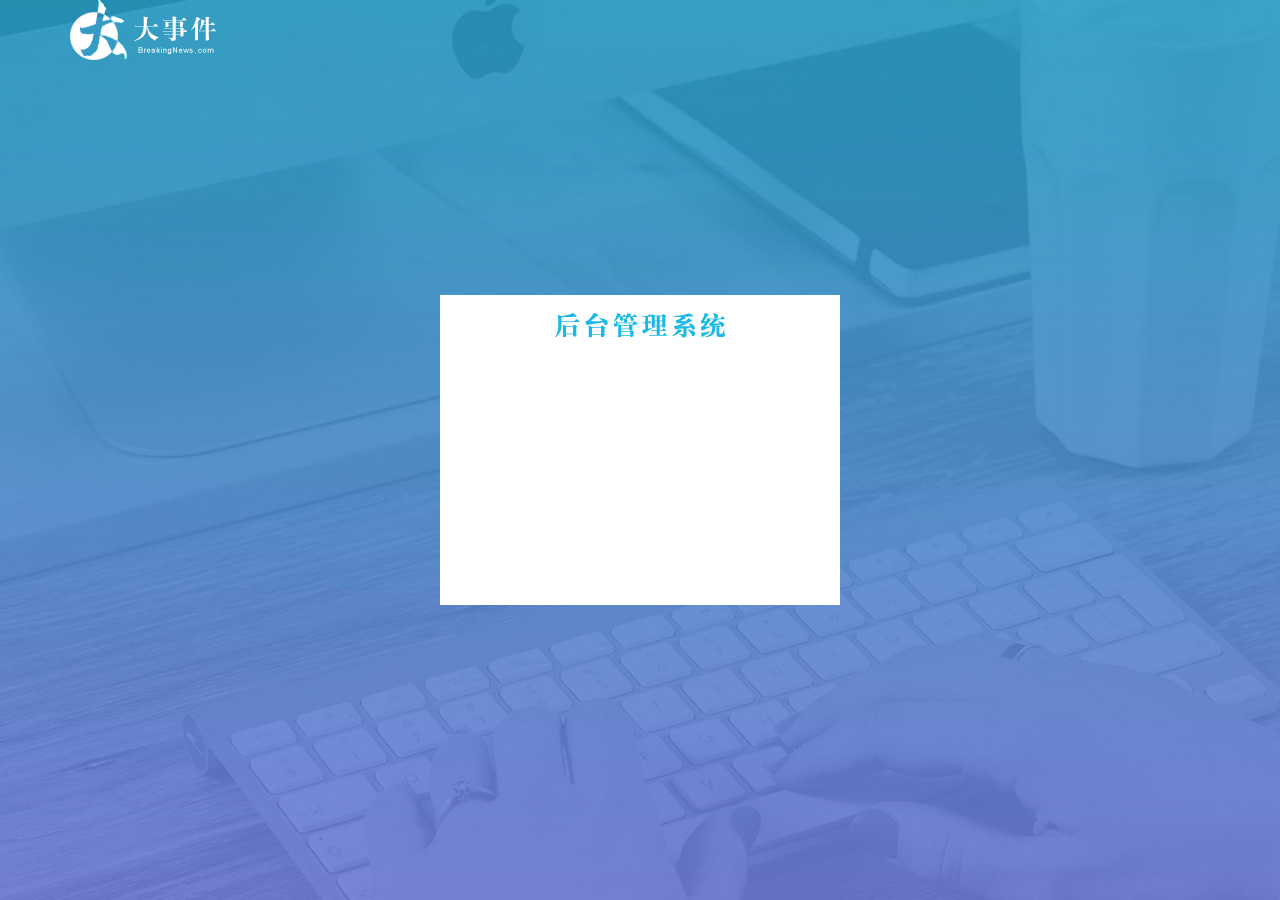
==== login.html @ 637ce3b7 "1" ====
<!DOCTYPE html>
<html lang="en">
<head>
    <meta charset="UTF-8">
    <meta http-equiv="X-UA-Compatible" content="IE=edge">
    <meta name="viewport" content="width=device-width, initial-scale=1.0">
    <title>Document</title>
    <link rel="stylesheet" href="/assets/lib/layui/css/layui.css">
    <link rel="stylesheet" href="/assets/css/login.css">
</head>
<body>
    <script src="/assets/lib/layui/layui.all.js"></script>
    <script src="./assets/lib/jquery.js"></script>
    <script src="./assets/js/login.js"></script>
    <!DOCTYPE html>
<html lang="en">
  <head>
    <meta charset="UTF-8" />
    <meta http-equiv="X-UA-Compatible" content="IE=edge" />
    <meta name="viewport" content="width=device-width, initial-scale=1.0" />
    <title>大事件-登录</title>
    <!-- 导入 LayUI 样式 -->
    <link rel="stylesheet" href="./assets/lib/layui/css/layui.css" />
    <!-- 导入自定义样式 -->
    <link rel="stylesheet" href="./assets/css/login.css" />
  </head>
  <body>
    <!-- 头部 logo 区域 -->
    <div class="layui-main">
      <img src="/assets/images/logo.png" alt="" />
    </div>

    <!-- 登录注册区域 -->
    <div class="loginAndRegBox">
      <div class="title-box"></div>
    </div>
  </body>
</html>
</body>
</html>
---- assets/lib/layui/css/layui.css ----
/** layui-v2.5.5 MIT License By https://www.layui.com */
 .layui-inline,img{display:inline-block;vertical-align:middle}h1,h2,h3,h4,h5,h6{font-weight:400}.layui-edge,.layui-header,.layui-inline,.layui-main{position:relative}.layui-body,.layui-edge,.layui-elip{overflow:hidden}.layui-btn,.layui-edge,.layui-inline,img{vertical-align:middle}.layui-btn,.layui-disabled,.layui-icon,.layui-unselect{-moz-user-select:none;-webkit-user-select:none;-ms-user-select:none}.layui-elip,.layui-form-checkbox span,.layui-form-pane .layui-form-label{text-overflow:ellipsis;white-space:nowrap}.layui-breadcrumb,.layui-tree-btnGroup{visibility:hidden}blockquote,body,button,dd,div,dl,dt,form,h1,h2,h3,h4,h5,h6,input,li,ol,p,pre,td,textarea,th,ul{margin:0;padding:0;-webkit-tap-highlight-color:rgba(0,0,0,0)}a:active,a:hover{outline:0}img{border:none}li{list-style:none}table{border-collapse:collapse;border-spacing:0}h4,h5,h6{font-size:100%}button,input,optgroup,option,select,textarea{font-family:inherit;font-size:inherit;font-style:inherit;font-weight:inherit;outline:0}pre{white-space:pre-wrap;white-space:-moz-pre-wrap;white-space:-pre-wrap;white-space:-o-pre-wrap;word-wrap:break-word}body{line-height:24px;font:14px Helvetica Neue,Helvetica,PingFang SC,Tahoma,Arial,sans-serif}hr{height:1px;margin:10px 0;border:0;clear:both}a{color:#333;text-decoration:none}a:hover{color:#777}a cite{font-style:normal;*cursor:pointer}.layui-border-box,.layui-border-box *{box-sizing:border-box}.layui-box,.layui-box *{box-sizing:content-box}.layui-clear{clear:both;*zoom:1}.layui-clear:after{content:'\20';clear:both;*zoom:1;display:block;height:0}.layui-inline{*display:inline;*zoom:1}.layui-edge{display:inline-block;width:0;height:0;border-width:6px;border-style:dashed;border-color:transparent}.layui-edge-top{top:-4px;border-bottom-color:#999;border-bottom-style:solid}.layui-edge-right{border-left-color:#999;border-left-style:solid}.layui-edge-bottom{top:2px;border-top-color:#999;border-top-style:solid}.layui-edge-left{border-right-color:#999;border-right-style:solid}.layui-disabled,.layui-disabled:hover{color:#d2d2d2!important;cursor:not-allowed!important}.layui-circle{border-radius:100%}.layui-show{display:block!important}.layui-hide{display:none!important}@font-face{font-family:layui-icon;src:url(../font/iconfont.eot?v=250);src:url(../font/iconfont.eot?v=250#iefix) format('embedded-opentype'),url(../font/iconfont.woff2?v=250) format('woff2'),url(../font/iconfont.woff?v=250) format('woff'),url(../font/iconfont.ttf?v=250) format('truetype'),url(../font/iconfont.svg?v=250#layui-icon) format('svg')}.layui-icon{font-family:layui-icon!important;font-size:16px;font-style:normal;-webkit-font-smoothing:antialiased;-moz-osx-font-smoothing:grayscale}.layui-icon-reply-fill:before{content:"\e611"}.layui-icon-set-fill:before{content:"\e614"}.layui-icon-menu-fill:before{content:"\e60f"}.layui-icon-search:before{content:"\e615"}.layui-icon-share:before{content:"\e641"}.layui-icon-set-sm:before{content:"\e620"}.layui-icon-engine:before{content:"\e628"}.layui-icon-close:before{content:"\1006"}.layui-icon-close-fill:before{content:"\1007"}.layui-icon-chart-screen:before{content:"\e629"}.layui-icon-star:before{content:"\e600"}.layui-icon-circle-dot:before{content:"\e617"}.layui-icon-chat:before{content:"\e606"}.layui-icon-release:before{content:"\e609"}.layui-icon-list:before{content:"\e60a"}.layui-icon-chart:before{content:"\e62c"}.layui-icon-ok-circle:before{content:"\1005"}.layui-icon-layim-theme:before{content:"\e61b"}.layui-icon-table:before{content:"\e62d"}.layui-icon-right:before{content:"\e602"}.layui-icon-left:before{content:"\e603"}.layui-icon-cart-simple:before{content:"\e698"}.layui-icon-face-cry:before{content:"\e69c"}.layui-icon-face-smile:before{content:"\e6af"}.layui-icon-survey:before{content:"\e6b2"}.layui-icon-tree:before{content:"\e62e"}.layui-icon-upload-circle:before{content:"\e62f"}.layui-icon-add-circle:before{content:"\e61f"}.layui-icon-download-circle:before{content:"\e601"}.layui-icon-templeate-1:before{content:"\e630"}.layui-icon-util:before{content:"\e631"}.layui-icon-face-surprised:before{content:"\e664"}.layui-icon-edit:before{content:"\e642"}.layui-icon-speaker:before{content:"\e645"}.layui-icon-down:before{content:"\e61a"}.layui-icon-file:before{content:"\e621"}.layui-icon-layouts:before{content:"\e632"}.layui-icon-rate-half:before{content:"\e6c9"}.layui-icon-add-circle-fine:before{content:"\e608"}.layui-icon-prev-circle:before{content:"\e633"}.layui-icon-read:before{content:"\e705"}.layui-icon-404:before{content:"\e61c"}.layui-icon-carousel:before{content:"\e634"}.layui-icon-help:before{content:"\e607"}.layui-icon-code-circle:before{content:"\e635"}.layui-icon-water:before{content:"\e636"}.layui-icon-username:before{content:"\e66f"}.layui-icon-find-fill:before{content:"\e670"}.layui-icon-about:before{content:"\e60b"}.layui-icon-location:before{content:"\e715"}.layui-icon-up:before{content:"\e619"}.layui-icon-pause:before{content:"\e651"}.layui-icon-date:before{content:"\e637"}.layui-icon-layim-uploadfile:before{content:"\e61d"}.layui-icon-delete:before{content:"\e640"}.layui-icon-play:before{content:"\e652"}.layui-icon-top:before{content:"\e604"}.layui-icon-friends:before{content:"\e612"}.layui-icon-refresh-3:before{content:"\e9aa"}.layui-icon-ok:before{content:"\e605"}.layui-icon-layer:before{content:"\e638"}.layui-icon-face-smile-fine:before{content:"\e60c"}.layui-icon-dollar:before{content:"\e659"}.layui-icon-group:before{content:"\e613"}.layui-icon-layim-download:before{content:"\e61e"}.layui-icon-picture-fine:before{content:"\e60d"}.layui-icon-link:before{content:"\e64c"}.layui-icon-diamond:before{content:"\e735"}.layui-icon-log:before{content:"\e60e"}.layui-icon-rate-solid:before{content:"\e67a"}.layui-icon-fonts-del:before{content:"\e64f"}.layui-icon-unlink:before{content:"\e64d"}.layui-icon-fonts-clear:before{content:"\e639"}.layui-icon-triangle-r:before{content:"\e623"}.layui-icon-circle:before{content:"\e63f"}.layui-icon-radio:before{content:"\e643"}.layui-icon-align-center:before{content:"\e647"}.layui-icon-align-right:before{content:"\e648"}.layui-icon-align-left:before{content:"\e649"}.layui-icon-loading-1:before{content:"\e63e"}.layui-icon-return:before{content:"\e65c"}.layui-icon-fonts-strong:before{content:"\e62b"}.layui-icon-upload:before{content:"\e67c"}.layui-icon-dialogue:before{content:"\e63a"}.layui-icon-video:before{content:"\e6ed"}.layui-icon-headset:before{content:"\e6fc"}.layui-icon-cellphone-fine:before{content:"\e63b"}.layui-icon-add-1:before{content:"\e654"}.layui-icon-face-smile-b:before{content:"\e650"}.layui-icon-fonts-html:before{content:"\e64b"}.layui-icon-form:before{content:"\e63c"}.layui-icon-cart:before{content:"\e657"}.layui-icon-camera-fill:before{content:"\e65d"}.layui-icon-tabs:before{content:"\e62a"}.layui-icon-fonts-code:before{content:"\e64e"}.layui-icon-fire:before{content:"\e756"}.layui-icon-set:before{content:"\e716"}.layui-icon-fonts-u:before{content:"\e646"}.layui-icon-triangle-d:before{content:"\e625"}.layui-icon-tips:before{content:"\e702"}.layui-icon-picture:before{content:"\e64a"}.layui-icon-more-vertical:before{content:"\e671"}.layui-icon-flag:before{content:"\e66c"}.layui-icon-loading:before{content:"\e63d"}.layui-icon-fonts-i:before{content:"\e644"}.layui-icon-refresh-1:before{content:"\e666"}.layui-icon-rmb:before{content:"\e65e"}.layui-icon-home:before{content:"\e68e"}.layui-icon-user:before{content:"\e770"}.layui-icon-notice:before{content:"\e667"}.layui-icon-login-weibo:before{content:"\e675"}.layui-icon-voice:before{content:"\e688"}.layui-icon-upload-drag:before{content:"\e681"}.layui-icon-login-qq:before{content:"\e676"}.layui-icon-snowflake:before{content:"\e6b1"}.layui-icon-file-b:before{content:"\e655"}.layui-icon-template:before{content:"\e663"}.layui-icon-auz:before{content:"\e672"}.layui-icon-console:before{content:"\e665"}.layui-icon-app:before{content:"\e653"}.layui-icon-prev:before{content:"\e65a"}.layui-icon-website:before{content:"\e7ae"}.layui-icon-next:before{content:"\e65b"}.layui-icon-component:before{content:"\e857"}.layui-icon-more:before{content:"\e65f"}.layui-icon-login-wechat:before{content:"\e677"}.layui-icon-shrink-right:before{content:"\e668"}.layui-icon-spread-left:before{content:"\e66b"}.layui-icon-camera:before{content:"\e660"}.layui-icon-note:before{content:"\e66e"}.layui-icon-refresh:before{content:"\e669"}.layui-icon-female:before{content:"\e661"}.layui-icon-male:before{content:"\e662"}.layui-icon-password:before{content:"\e673"}.layui-icon-senior:before{content:"\e674"}.layui-icon-theme:before{content:"\e66a"}.layui-icon-tread:before{content:"\e6c5"}.layui-icon-praise:before{content:"\e6c6"}.layui-icon-star-fill:before{content:"\e658"}.layui-icon-rate:before{content:"\e67b"}.layui-icon-template-1:before{content:"\e656"}.layui-icon-vercode:before{content:"\e679"}.layui-icon-cellphone:before{content:"\e678"}.layui-icon-screen-full:before{content:"\e622"}.layui-icon-screen-restore:before{content:"\e758"}.layui-icon-cols:before{content:"\e610"}.layui-icon-export:before{content:"\e67d"}.layui-icon-print:before{content:"\e66d"}.layui-icon-slider:before{content:"\e714"}.layui-icon-addition:before{content:"\e624"}.layui-icon-subtraction:before{content:"\e67e"}.layui-icon-service:before{content:"\e626"}.layui-icon-transfer:before{content:"\e691"}.layui-main{width:1140px;margin:0 auto}.layui-header{z-index:1000;height:60px}.layui-header a:hover{transition:all .5s;-webkit-transition:all .5s}.layui-side{position:fixed;left:0;top:0;bottom:0;z-index:999;width:200px;overflow-x:hidden}.layui-side-scroll{position:relative;width:220px;height:100%;overflow-x:hidden}.layui-body{position:absolute;left:200px;right:0;top:0;bottom:0;z-index:998;width:auto;overflow-y:auto;box-sizing:border-box}.layui-layout-body{overflow:hidden}.layui-layout-admin .layui-header{background-color:#23262E}.layui-layout-admin .layui-side{top:60px;width:200px;overflow-x:hidden}.layui-layout-admin .layui-body{position:fixed;top:60px;bottom:44px}.layui-layout-admin .layui-main{width:auto;margin:0 15px}.layui-layout-admin .layui-footer{position:fixed;left:200px;right:0;bottom:0;height:44px;line-height:44px;padding:0 15px;background-color:#eee}.layui-layout-admin .layui-logo{position:absolute;left:0;top:0;width:200px;height:100%;line-height:60px;text-align:center;color:#009688;font-size:16px}.layui-layout-admin .layui-header .layui-nav{background:0 0}.layui-layout-left{position:absolute!important;left:200px;top:0}.layui-layout-right{position:absolute!important;right:0;top:0}.layui-container{position:relative;margin:0 auto;padding:0 15px;box-sizing:border-box}.layui-fluid{position:relative;margin:0 auto;padding:0 15px}.layui-row:after,.layui-row:before{content:'';display:block;clear:both}.layui-col-lg1,.layui-col-lg10,.layui-col-lg11,.layui-col-lg12,.layui-col-lg2,.layui-col-lg3,.layui-col-lg4,.layui-col-lg5,.layui-col-lg6,.layui-col-lg7,.layui-col-lg8,.layui-col-lg9,.layui-col-md1,.layui-col-md10,.layui-col-md11,.layui-col-md12,.layui-col-md2,.layui-col-md3,.layui-col-md4,.layui-col-md5,.layui-col-md6,.layui-col-md7,.layui-col-md8,.layui-col-md9,.layui-col-sm1,.layui-col-sm10,.layui-col-sm11,.layui-col-sm12,.layui-col-sm2,.layui-col-sm3,.layui-col-sm4,.layui-col-sm5,.layui-col-sm6,.layui-col-sm7,.layui-col-sm8,.layui-col-sm9,.layui-col-xs1,.layui-col-xs10,.layui-col-xs11,.layui-col-xs12,.layui-col-xs2,.layui-col-xs3,.layui-col-xs4,.layui-col-xs5,.layui-col-xs6,.layui-col-xs7,.layui-col-xs8,.layui-col-xs9{position:relative;display:block;box-sizing:border-box}.layui-col-xs1,.layui-col-xs10,.layui-col-xs11,.layui-col-xs12,.layui-col-xs2,.layui-col-xs3,.layui-col-xs4,.layui-col-xs5,.layui-col-xs6,.layui-col-xs7,.layui-col-xs8,.layui-col-xs9{float:left}.layui-col-xs1{width:8.33333333%}.layui-col-xs2{width:16.66666667%}.layui-col-xs3{width:25%}.layui-col-xs4{width:33.33333333%}.layui-col-xs5{width:41.66666667%}.layui-col-xs6{width:50%}.layui-col-xs7{width:58.33333333%}.layui-col-xs8{width:66.66666667%}.layui-col-xs9{width:75%}.layui-col-xs10{width:83.33333333%}.layui-col-xs11{width:91.66666667%}.layui-col-xs12{width:100%}.layui-col-xs-offset1{margin-left:8.33333333%}.layui-col-xs-offset2{margin-left:16.66666667%}.layui-col-xs-offset3{margin-left:25%}.layui-col-xs-offset4{margin-left:33.33333333%}.layui-col-xs-offset5{margin-left:41.66666667%}.layui-col-xs-offset6{margin-left:50%}.layui-col-xs-offset7{margin-left:58.33333333%}.layui-col-xs-offset8{margin-left:66.66666667%}.layui-col-xs-offset9{margin-left:75%}.layui-col-xs-offset10{margin-left:83.33333333%}.layui-col-xs-offset11{margin-left:91.66666667%}.layui-col-xs-offset12{margin-left:100%}@media screen and (max-width:768px){.layui-hide-xs{display:none!important}.layui-show-xs-block{display:block!important}.layui-show-xs-inline{display:inline!important}.layui-show-xs-inline-block{display:inline-block!important}}@media screen and (min-width:768px){.layui-container{width:750px}.layui-hide-sm{display:none!important}.layui-show-sm-block{display:block!important}.layui-show-sm-inline{display:inline!important}.layui-show-sm-inline-block{display:inline-block!important}.layui-col-sm1,.layui-col-sm10,.layui-col-sm11,.layui-col-sm12,.layui-col-sm2,.layui-col-sm3,.layui-col-sm4,.layui-col-sm5,.layui-col-sm6,.layui-col-sm7,.layui-col-sm8,.layui-col-sm9{float:left}.layui-col-sm1{width:8.33333333%}.layui-col-sm2{width:16.66666667%}.layui-col-sm3{width:25%}.layui-col-sm4{width:33.33333333%}.layui-col-sm5{width:41.66666667%}.layui-col-sm6{width:50%}.layui-col-sm7{width:58.33333333%}.layui-col-sm8{width:66.66666667%}.layui-col-sm9{width:75%}.layui-col-sm10{width:83.33333333%}.layui-col-sm11{width:91.66666667%}.layui-col-sm12{width:100%}.layui-col-sm-offset1{margin-left:8.33333333%}.layui-col-sm-offset2{margin-left:16.66666667%}.layui-col-sm-offset3{margin-left:25%}.layui-col-sm-offset4{margin-left:33.33333333%}.layui-col-sm-offset5{margin-left:41.66666667%}.layui-col-sm-offset6{margin-left:50%}.layui-col-sm-offset7{margin-left:58.33333333%}.layui-col-sm-offset8{margin-left:66.66666667%}.layui-col-sm-offset9{margin-left:75%}.layui-col-sm-offset10{margin-left:83.33333333%}.layui-col-sm-offset11{margin-left:91.66666667%}.layui-col-sm-offset12{margin-left:100%}}@media screen and (min-width:992px){.layui-container{width:970px}.layui-hide-md{display:none!important}.layui-show-md-block{display:block!important}.layui-show-md-inline{display:inline!important}.layui-show-md-inline-block{display:inline-block!important}.layui-col-md1,.layui-col-md10,.layui-col-md11,.layui-col-md12,.layui-col-md2,.layui-col-md3,.layui-col-md4,.layui-col-md5,.layui-col-md6,.layui-col-md7,.layui-col-md8,.layui-col-md9{float:left}.layui-col-md1{width:8.33333333%}.layui-col-md2{width:16.66666667%}.layui-col-md3{width:25%}.layui-col-md4{width:33.33333333%}.layui-col-md5{width:41.66666667%}.layui-col-md6{width:50%}.layui-col-md7{width:58.33333333%}.layui-col-md8{width:66.66666667%}.layui-col-md9{width:75%}.layui-col-md10{width:83.33333333%}.layui-col-md11{width:91.66666667%}.layui-col-md12{width:100%}.layui-col-md-offset1{margin-left:8.33333333%}.layui-col-md-offset2{margin-left:16.66666667%}.layui-col-md-offset3{margin-left:25%}.layui-col-md-offset4{margin-left:33.33333333%}.layui-col-md-offset5{margin-left:41.66666667%}.layui-col-md-offset6{margin-left:50%}.layui-col-md-offset7{margin-left:58.33333333%}.layui-col-md-offset8{margin-left:66.66666667%}.layui-col-md-offset9{margin-left:75%}.layui-col-md-offset10{margin-left:83.33333333%}.layui-col-md-offset11{margin-left:91.66666667%}.layui-col-md-offset12{margin-left:100%}}@media screen and (min-width:1200px){.layui-container{width:1170px}.layui-hide-lg{display:none!important}.layui-show-lg-block{display:block!important}.layui-show-lg-inline{display:inline!important}.layui-show-lg-inline-block{display:inline-block!important}.layui-col-lg1,.layui-col-lg10,.layui-col-lg11,.layui-col-lg12,.layui-col-lg2,.layui-col-lg3,.layui-col-lg4,.layui-col-lg5,.layui-col-lg6,.layui-col-lg7,.layui-col-lg8,.layui-col-lg9{float:left}.layui-col-lg1{width:8.33333333%}.layui-col-lg2{width:16.66666667%}.layui-col-lg3{width:25%}.layui-col-lg4{width:33.33333333%}.layui-col-lg5{width:41.66666667%}.layui-col-lg6{width:50%}.layui-col-lg7{width:58.33333333%}.layui-col-lg8{width:66.66666667%}.layui-col-lg9{width:75%}.layui-col-lg10{width:83.33333333%}.layui-col-lg11{width:91.66666667%}.layui-col-lg12{width:100%}.layui-col-lg-offset1{margin-left:8.33333333%}.layui-col-lg-offset2{margin-left:16.66666667%}.layui-col-lg-offset3{margin-left:25%}.layui-col-lg-offset4{margin-left:33.33333333%}.layui-col-lg-offset5{margin-left:41.66666667%}.layui-col-lg-offset6{margin-left:50%}.layui-col-lg-offset7{margin-left:58.33333333%}.layui-col-lg-offset8{margin-left:66.66666667%}.layui-col-lg-offset9{margin-left:75%}.layui-col-lg-offset10{margin-left:83.33333333%}.layui-col-lg-offset11{margin-left:91.66666667%}.layui-col-lg-offset12{margin-left:100%}}.layui-col-space1{margin:-.5px}.layui-col-space1>*{padding:.5px}.layui-col-space3{margin:-1.5px}.layui-col-space3>*{padding:1.5px}.layui-col-space5{margin:-2.5px}.layui-col-space5>*{padding:2.5px}.layui-col-space8{margin:-3.5px}.layui-col-space8>*{padding:3.5px}.layui-col-space10{margin:-5px}.layui-col-space10>*{padding:5px}.layui-col-space12{margin:-6px}.layui-col-space12>*{padding:6px}.layui-col-space15{margin:-7.5px}.layui-col-space15>*{padding:7.5px}.layui-col-space18{margin:-9px}.layui-col-space18>*{padding:9px}.layui-col-space20{margin:-10px}.layui-col-space20>*{padding:10px}.layui-col-space22{margin:-11px}.layui-col-space22>*{padding:11px}.layui-col-space25{margin:-12.5px}.layui-col-space25>*{padding:12.5px}.layui-col-space30{margin:-15px}.layui-col-space30>*{padding:15px}.layui-btn,.layui-input,.layui-select,.layui-textarea,.layui-upload-button{outline:0;-webkit-appearance:none;transition:all .3s;-webkit-transition:all .3s;box-sizing:border-box}.layui-elem-quote{margin-bottom:10px;padding:15px;line-height:22px;border-left:5px solid #009688;border-radius:0 2px 2px 0;background-color:#f2f2f2}.layui-quote-nm{border-style:solid;border-width:1px 1px 1px 5px;background:0 0}.layui-elem-field{margin-bottom:10px;padding:0;border-width:1px;border-style:solid}.layui-elem-field legend{margin-left:20px;padding:0 10px;font-size:20px;font-weight:300}.layui-field-title{margin:10px 0 20px;border-width:1px 0 0}.layui-field-box{padding:10px 15px}.layui-field-title .layui-field-box{padding:10px 0}.layui-progress{position:relative;height:6px;border-radius:20px;background-color:#e2e2e2}.layui-progress-bar{position:absolute;left:0;top:0;width:0;max-width:100%;height:6px;border-radius:20px;text-align:right;background-color:#5FB878;transition:all .3s;-webkit-transition:all .3s}.layui-progress-big,.layui-progress-big .layui-progress-bar{height:18px;line-height:18px}.layui-progress-text{position:relative;top:-20px;line-height:18px;font-size:12px;color:#666}.layui-progress-big .layui-progress-text{position:static;padding:0 10px;color:#fff}.layui-collapse{border-width:1px;border-style:solid;border-radius:2px}.layui-colla-content,.layui-colla-item{border-top-width:1px;border-top-style:solid}.layui-colla-item:first-child{border-top:none}.layui-colla-title{position:relative;height:42px;line-height:42px;padding:0 15px 0 35px;color:#333;background-color:#f2f2f2;cursor:pointer;font-size:14px;overflow:hidden}.layui-colla-content{display:none;padding:10px 15px;line-height:22px;color:#666}.layui-colla-icon{position:absolute;left:15px;top:0;font-size:14px}.layui-card{margin-bottom:15px;border-radius:2px;background-color:#fff;box-shadow:0 1px 2px 0 rgba(0,0,0,.05)}.layui-card:last-child{margin-bottom:0}.layui-card-header{position:relative;height:42px;line-height:42px;padding:0 15px;border-bottom:1px solid #f6f6f6;color:#333;border-radius:2px 2px 0 0;font-size:14px}.layui-bg-black,.layui-bg-blue,.layui-bg-cyan,.layui-bg-green,.layui-bg-orange,.layui-bg-red{color:#fff!important}.layui-card-body{position:relative;padding:10px 15px;line-height:24px}.layui-card-body[pad15]{padding:15px}.layui-card-body[pad20]{padding:20px}.layui-card-body .layui-table{margin:5px 0}.layui-card .layui-tab{margin:0}.layui-panel-window{position:relative;padding:15px;border-radius:0;border-top:5px solid #E6E6E6;background-color:#fff}.layui-auxiliar-moving{position:fixed;left:0;right:0;top:0;bottom:0;width:100%;height:100%;background:0 0;z-index:9999999999}.layui-form-label,.layui-form-mid,.layui-form-select,.layui-input-block,.layui-input-inline,.layui-textarea{position:relative}.layui-bg-red{background-color:#FF5722!important}.layui-bg-orange{background-color:#FFB800!important}.layui-bg-green{background-color:#009688!important}.layui-bg-cyan{background-color:#2F4056!important}.layui-bg-blue{background-color:#1E9FFF!important}.layui-bg-black{background-color:#393D49!important}.layui-bg-gray{background-color:#eee!important;color:#666!important}.layui-badge-rim,.layui-colla-content,.layui-colla-item,.layui-collapse,.layui-elem-field,.layui-form-pane .layui-form-item[pane],.layui-form-pane .layui-form-label,.layui-input,.layui-layedit,.layui-layedit-tool,.layui-quote-nm,.layui-select,.layui-tab-bar,.layui-tab-card,.layui-tab-title,.layui-tab-title .layui-this:after,.layui-textarea{border-color:#e6e6e6}.layui-timeline-item:before,hr{background-color:#e6e6e6}.layui-text{line-height:22px;font-size:14px;color:#666}.layui-text h1,.layui-text h2,.layui-text h3{font-weight:500;color:#333}.layui-text h1{font-size:30px}.layui-text h2{font-size:24px}.layui-text h3{font-size:18px}.layui-text a:not(.layui-btn){color:#01AAED}.layui-text a:not(.layui-btn):hover{text-decoration:underline}.layui-text ul{padding:5px 0 5px 15px}.layui-text ul li{margin-top:5px;list-style-type:disc}.layui-text em,.layui-word-aux{color:#999!important;padding:0 5px!important}.layui-btn{display:inline-block;height:38px;line-height:38px;padding:0 18px;background-color:#009688;color:#fff;white-space:nowrap;text-align:center;font-size:14px;border:none;border-radius:2px;cursor:pointer}.layui-btn:hover{opacity:.8;filter:alpha(opacity=80);color:#fff}.layui-btn:active{opacity:1;filter:alpha(opacity=100)}.layui-btn+.layui-btn{margin-left:10px}.layui-btn-container{font-size:0}.layui-btn-container .layui-btn{margin-right:10px;margin-bottom:10px}.layui-btn-container .layui-btn+.layui-btn{margin-left:0}.layui-table .layui-btn-container .layui-btn{margin-bottom:9px}.layui-btn-radius{border-radius:100px}.layui-btn .layui-icon{margin-right:3px;font-size:18px;vertical-align:bottom;vertical-align:middle\9}.layui-btn-primary{border:1px solid #C9C9C9;background-color:#fff;color:#555}.layui-btn-primary:hover{border-color:#009688;color:#333}.layui-btn-normal{background-color:#1E9FFF}.layui-btn-warm{background-color:#FFB800}.layui-btn-danger{background-color:#FF5722}.layui-btn-checked{background-color:#5FB878}.layui-btn-disabled,.layui-btn-disabled:active,.layui-btn-disabled:hover{border:1px solid #e6e6e6;background-color:#FBFBFB;color:#C9C9C9;cursor:not-allowed;opacity:1}.layui-btn-lg{height:44px;line-height:44px;padding:0 25px;font-size:16px}.layui-btn-sm{height:30px;line-height:30px;padding:0 10px;font-size:12px}.layui-btn-sm i{font-size:16px!important}.layui-btn-xs{height:22px;line-height:22px;padding:0 5px;font-size:12px}.layui-btn-xs i{font-size:14px!important}.layui-btn-group{display:inline-block;vertical-align:middle;font-size:0}.layui-btn-group .layui-btn{margin-left:0!important;margin-right:0!important;border-left:1px solid rgba(255,255,255,.5);border-radius:0}.layui-btn-group .layui-btn-primary{border-left:none}.layui-btn-group .layui-btn-primary:hover{border-color:#C9C9C9;color:#009688}.layui-btn-group .layui-btn:first-child{border-left:none;border-radius:2px 0 0 2px}.layui-btn-group .layui-btn-primary:first-child{border-left:1px solid #c9c9c9}.layui-btn-group .layui-btn:last-child{border-radius:0 2px 2px 0}.layui-btn-group .layui-btn+.layui-btn{margin-left:0}.layui-btn-group+.layui-btn-group{margin-left:10px}.layui-btn-fluid{width:100%}.layui-input,.layui-select,.layui-textarea{height:38px;line-height:1.3;line-height:38px\9;border-width:1px;border-style:solid;background-color:#fff;border-radius:2px}.layui-input::-webkit-input-placeholder,.layui-select::-webkit-input-placeholder,.layui-textarea::-webkit-input-placeholder{line-height:1.3}.layui-input,.layui-textarea{display:block;width:100%;padding-left:10px}.layui-input:hover,.layui-textarea:hover{border-color:#D2D2D2!important}.layui-input:focus,.layui-textarea:focus{border-color:#C9C9C9!important}.layui-textarea{min-height:100px;height:auto;line-height:20px;padding:6px 10px;resize:vertical}.layui-select{padding:0 10px}.layui-form input[type=checkbox],.layui-form input[type=radio],.layui-form select{display:none}.layui-form [lay-ignore]{display:initial}.layui-form-item{margin-bottom:15px;clear:both;*zoom:1}.layui-form-item:after{content:'\20';clear:both;*zoom:1;display:block;height:0}.layui-form-label{float:left;display:block;padding:9px 15px;width:80px;font-weight:400;line-height:20px;text-align:right}.layui-form-label-col{display:block;float:none;padding:9px 0;line-height:20px;text-align:left}.layui-form-item .layui-inline{margin-bottom:5px;margin-right:10px}.layui-input-block{margin-left:110px;min-height:36px}.layui-input-inline{display:inline-block;vertical-align:middle}.layui-form-item .layui-input-inline{float:left;width:190px;margin-right:10px}.layui-form-text .layui-input-inline{width:auto}.layui-form-mid{float:left;display:block;padding:9px 0!important;line-height:20px;margin-right:10px}.layui-form-danger+.layui-form-select .layui-input,.layui-form-danger:focus{border-color:#FF5722!important}.layui-form-select .layui-input{padding-right:30px;cursor:pointer}.layui-form-select .layui-edge{position:absolute;right:10px;top:50%;margin-top:-3px;cursor:pointer;border-width:6px;border-top-color:#c2c2c2;border-top-style:solid;transition:all .3s;-webkit-transition:all .3s}.layui-form-select dl{display:none;position:absolute;left:0;top:42px;padding:5px 0;z-index:899;min-width:100%;border:1px solid #d2d2d2;max-height:300px;overflow-y:auto;background-color:#fff;border-radius:2px;box-shadow:0 2px 4px rgba(0,0,0,.12);box-sizing:border-box}.layui-form-select dl dd,.layui-form-select dl dt{padding:0 10px;line-height:36px;white-space:nowrap;overflow:hidden;text-overflow:ellipsis}.layui-form-select dl dt{font-size:12px;color:#999}.layui-form-select dl dd{cursor:pointer}.layui-form-select dl dd:hover{background-color:#f2f2f2;-webkit-transition:.5s all;transition:.5s all}.layui-form-select .layui-select-group dd{padding-left:20px}.layui-form-select dl dd.layui-select-tips{padding-left:10px!important;color:#999}.layui-form-select dl dd.layui-this{background-color:#5FB878;color:#fff}.layui-form-checkbox,.layui-form-select dl dd.layui-disabled{background-color:#fff}.layui-form-selected dl{display:block}.layui-form-checkbox,.layui-form-checkbox *,.layui-form-switch{display:inline-block;vertical-align:middle}.layui-form-selected .layui-edge{margin-top:-9px;-webkit-transform:rotate(180deg);transform:rotate(180deg);margin-top:-3px\9}:root .layui-form-selected .layui-edge{margin-top:-9px\0/IE9}.layui-form-selectup dl{top:auto;bottom:42px}.layui-select-none{margin:5px 0;text-align:center;color:#999}.layui-select-disabled .layui-disabled{border-color:#eee!important}.layui-select-disabled .layui-edge{border-top-color:#d2d2d2}.layui-form-checkbox{position:relative;height:30px;line-height:30px;margin-right:10px;padding-right:30px;cursor:pointer;font-size:0;-webkit-transition:.1s linear;transition:.1s linear;box-sizing:border-box}.layui-form-checkbox span{padding:0 10px;height:100%;font-size:14px;border-radius:2px 0 0 2px;background-color:#d2d2d2;color:#fff;overflow:hidden}.layui-form-checkbox:hover span{background-color:#c2c2c2}.layui-form-checkbox i{position:absolute;right:0;top:0;width:30px;height:28px;border:1px solid #d2d2d2;border-left:none;border-radius:0 2px 2px 0;color:#fff;font-size:20px;text-align:center}.layui-form-checkbox:hover i{border-color:#c2c2c2;color:#c2c2c2}.layui-form-checked,.layui-form-checked:hover{border-color:#5FB878}.layui-form-checked span,.layui-form-checked:hover span{background-color:#5FB878}.layui-form-checked i,.layui-form-checked:hover i{color:#5FB878}.layui-form-item .layui-form-checkbox{margin-top:4px}.layui-form-checkbox[lay-skin=primary]{height:auto!important;line-height:normal!important;min-width:18px;min-height:18px;border:none!important;margin-right:0;padding-left:28px;padding-right:0;background:0 0}.layui-form-checkbox[lay-skin=primary] span{padding-left:0;padding-right:15px;line-height:18px;background:0 0;color:#666}.layui-form-checkbox[lay-skin=primary] i{right:auto;left:0;width:16px;height:16px;line-height:16px;border:1px solid #d2d2d2;font-size:12px;border-radius:2px;background-color:#fff;-webkit-transition:.1s linear;transition:.1s linear}.layui-form-checkbox[lay-skin=primary]:hover i{border-color:#5FB878;color:#fff}.layui-form-checked[lay-skin=primary] i{border-color:#5FB878!important;background-color:#5FB878;color:#fff}.layui-checkbox-disbaled[lay-skin=primary] span{background:0 0!important;color:#c2c2c2}.layui-checkbox-disbaled[lay-skin=primary]:hover i{border-color:#d2d2d2}.layui-form-item .layui-form-checkbox[lay-skin=primary]{margin-top:10px}.layui-form-switch{position:relative;height:22px;line-height:22px;min-width:35px;padding:0 5px;margin-top:8px;border:1px solid #d2d2d2;border-radius:20px;cursor:pointer;background-color:#fff;-webkit-transition:.1s linear;transition:.1s linear}.layui-form-switch i{position:absolute;left:5px;top:3px;width:16px;height:16px;border-radius:20px;background-color:#d2d2d2;-webkit-transition:.1s linear;transition:.1s linear}.layui-form-switch em{position:relative;top:0;width:25px;margin-left:21px;padding:0!important;text-align:center!important;color:#999!important;font-style:normal!important;font-size:12px}.layui-form-onswitch{border-color:#5FB878;background-color:#5FB878}.layui-checkbox-disbaled,.layui-checkbox-disbaled i{border-color:#e2e2e2!important}.layui-form-onswitch i{left:100%;margin-left:-21px;background-color:#fff}.layui-form-onswitch em{margin-left:5px;margin-right:21px;color:#fff!important}.layui-checkbox-disbaled span{background-color:#e2e2e2!important}.layui-checkbox-disbaled:hover i{color:#fff!important}[lay-radio]{display:none}.layui-form-radio,.layui-form-radio *{display:inline-block;vertical-align:middle}.layui-form-radio{line-height:28px;margin:6px 10px 0 0;padding-right:10px;cursor:pointer;font-size:0}.layui-form-radio *{font-size:14px}.layui-form-radio>i{margin-right:8px;font-size:22px;color:#c2c2c2}.layui-form-radio>i:hover,.layui-form-radioed>i{color:#5FB878}.layui-radio-disbaled>i{color:#e2e2e2!important}.layui-form-pane .layui-form-label{width:110px;padding:8px 15px;height:38px;line-height:20px;border-width:1px;border-style:solid;border-radius:2px 0 0 2px;text-align:center;background-color:#FBFBFB;overflow:hidden;box-sizing:border-box}.layui-form-pane .layui-input-inline{margin-left:-1px}.layui-form-pane .layui-input-block{margin-left:110px;left:-1px}.layui-form-pane .layui-input{border-radius:0 2px 2px 0}.layui-form-pane .layui-form-text .layui-form-label{float:none;width:100%;border-radius:2px;box-sizing:border-box;text-align:left}.layui-form-pane .layui-form-text .layui-input-inline{display:block;margin:0;top:-1px;clear:both}.layui-form-pane .layui-form-text .layui-input-block{margin:0;left:0;top:-1px}.layui-form-pane .layui-form-text .layui-textarea{min-height:100px;border-radius:0 0 2px 2px}.layui-form-pane .layui-form-checkbox{margin:4px 0 4px 10px}.layui-form-pane .layui-form-radio,.layui-form-pane .layui-form-switch{margin-top:6px;margin-left:10px}.layui-form-pane .layui-form-item[pane]{position:relative;border-width:1px;border-style:solid}.layui-form-pane .layui-form-item[pane] .layui-form-label{position:absolute;left:0;top:0;height:100%;border-width:0 1px 0 0}.layui-form-pane .layui-form-item[pane] .layui-input-inline{margin-left:110px}@media screen and (max-width:450px){.layui-form-item .layui-form-label{text-overflow:ellipsis;overflow:hidden;white-space:nowrap}.layui-form-item .layui-inline{display:block;margin-right:0;margin-bottom:20px;clear:both}.layui-form-item .layui-inline:after{content:'\20';clear:both;display:block;height:0}.layui-form-item .layui-input-inline{display:block;float:none;left:-3px;width:auto;margin:0 0 10px 112px}.layui-form-item .layui-input-inline+.layui-form-mid{margin-left:110px;top:-5px;padding:0}.layui-form-item .layui-form-checkbox{margin-right:5px;margin-bottom:5px}}.layui-layedit{border-width:1px;border-style:solid;border-radius:2px}.layui-layedit-tool{padding:3px 5px;border-bottom-width:1px;border-bottom-style:solid;font-size:0}.layedit-tool-fixed{position:fixed;top:0;border-top:1px solid #e2e2e2}.layui-layedit-tool .layedit-tool-mid,.layui-layedit-tool .layui-icon{display:inline-block;vertical-align:middle;text-align:center;font-size:14px}.layui-layedit-tool .layui-icon{position:relative;width:32px;height:30px;line-height:30px;margin:3px 5px;color:#777;cursor:pointer;border-radius:2px}.layui-layedit-tool .layui-icon:hover{color:#393D49}.layui-layedit-tool .layui-icon:active{color:#000}.layui-layedit-tool .layedit-tool-active{background-color:#e2e2e2;color:#000}.layui-layedit-tool .layui-disabled,.layui-layedit-tool .layui-disabled:hover{color:#d2d2d2;cursor:not-allowed}.layui-layedit-tool .layedit-tool-mid{width:1px;height:18px;margin:0 10px;background-color:#d2d2d2}.layedit-tool-html{width:50px!important;font-size:30px!important}.layedit-tool-b,.layedit-tool-code,.layedit-tool-help{font-size:16px!important}.layedit-tool-d,.layedit-tool-face,.layedit-tool-image,.layedit-tool-unlink{font-size:18px!important}.layedit-tool-image input{position:absolute;font-size:0;left:0;top:0;width:100%;height:100%;opacity:.01;filter:Alpha(opacity=1);cursor:pointer}.layui-layedit-iframe iframe{display:block;width:100%}#LAY_layedit_code{overflow:hidden}.layui-laypage{display:inline-block;*display:inline;*zoom:1;vertical-align:middle;margin:10px 0;font-size:0}.layui-laypage>a:first-child,.layui-laypage>a:first-child em{border-radius:2px 0 0 2px}.layui-laypage>a:last-child,.layui-laypage>a:last-child em{border-radius:0 2px 2px 0}.layui-laypage>:first-child{margin-left:0!important}.layui-laypage>:last-child{margin-right:0!important}.layui-laypage a,.layui-laypage button,.layui-laypage input,.layui-laypage select,.layui-laypage span{border:1px solid #e2e2e2}.layui-laypage a,.layui-laypage span{display:inline-block;*display:inline;*zoom:1;vertical-align:middle;padding:0 15px;height:28px;line-height:28px;margin:0 -1px 5px 0;background-color:#fff;color:#333;font-size:12px}.layui-flow-more a *,.layui-laypage input,.layui-table-view select[lay-ignore]{display:inline-block}.layui-laypage a:hover{color:#009688}.layui-laypage em{font-style:normal}.layui-laypage .layui-laypage-spr{color:#999;font-weight:700}.layui-laypage a{text-decoration:none}.layui-laypage .layui-laypage-curr{position:relative}.layui-laypage .layui-laypage-curr em{position:relative;color:#fff}.layui-laypage .layui-laypage-curr .layui-laypage-em{position:absolute;left:-1px;top:-1px;padding:1px;width:100%;height:100%;background-color:#009688}.layui-laypage-em{border-radius:2px}.layui-laypage-next em,.layui-laypage-prev em{font-family:Sim sun;font-size:16px}.layui-laypage .layui-laypage-count,.layui-laypage .layui-laypage-limits,.layui-laypage .layui-laypage-refresh,.layui-laypage .layui-laypage-skip{margin-left:10px;margin-right:10px;padding:0;border:none}.layui-laypage .layui-laypage-limits,.layui-laypage .layui-laypage-refresh{vertical-align:top}.layui-laypage .layui-laypage-refresh i{font-size:18px;cursor:pointer}.layui-laypage select{height:22px;padding:3px;border-radius:2px;cursor:pointer}.layui-laypage .layui-laypage-skip{height:30px;line-height:30px;color:#999}.layui-laypage button,.layui-laypage input{height:30px;line-height:30px;border-radius:2px;vertical-align:top;background-color:#fff;box-sizing:border-box}.layui-laypage input{width:40px;margin:0 10px;padding:0 3px;text-align:center}.layui-laypage input:focus,.layui-laypage select:focus{border-color:#009688!important}.layui-laypage button{margin-left:10px;padding:0 10px;cursor:pointer}.layui-table,.layui-table-view{margin:10px 0}.layui-flow-more{margin:10px 0;text-align:center;color:#999;font-size:14px}.layui-flow-more a{height:32px;line-height:32px}.layui-flow-more a *{vertical-align:top}.layui-flow-more a cite{padding:0 20px;border-radius:3px;background-color:#eee;color:#333;font-style:normal}.layui-flow-more a cite:hover{opacity:.8}.layui-flow-more a i{font-size:30px;color:#737383}.layui-table{width:100%;background-color:#fff;color:#666}.layui-table tr{transition:all .3s;-webkit-transition:all .3s}.layui-table th{text-align:left;font-weight:400}.layui-table tbody tr:hover,.layui-table thead tr,.layui-table-click,.layui-table-header,.layui-table-hover,.layui-table-mend,.layui-table-patch,.layui-table-tool,.layui-table-total,.layui-table-total tr,.layui-table[lay-even] tr:nth-child(even){background-color:#f2f2f2}.layui-table td,.layui-table th,.layui-table-col-set,.layui-table-fixed-r,.layui-table-grid-down,.layui-table-header,.layui-table-page,.layui-table-tips-main,.layui-table-tool,.layui-table-total,.layui-table-view,.layui-table[lay-skin=line],.layui-table[lay-skin=row]{border-width:1px;border-style:solid;border-color:#e6e6e6}.layui-table td,.layui-table th{position:relative;padding:9px 15px;min-height:20px;line-height:20px;font-size:14px}.layui-table[lay-skin=line] td,.layui-table[lay-skin=line] th{border-width:0 0 1px}.layui-table[lay-skin=row] td,.layui-table[lay-skin=row] th{border-width:0 1px 0 0}.layui-table[lay-skin=nob] td,.layui-table[lay-skin=nob] th{border:none}.layui-table img{max-width:100px}.layui-table[lay-size=lg] td,.layui-table[lay-size=lg] th{padding:15px 30px}.layui-table-view .layui-table[lay-size=lg] .layui-table-cell{height:40px;line-height:40px}.layui-table[lay-size=sm] td,.layui-table[lay-size=sm] th{font-size:12px;padding:5px 10px}.layui-table-view .layui-table[lay-size=sm] .layui-table-cell{height:20px;line-height:20px}.layui-table[lay-data]{display:none}.layui-table-box{position:relative;overflow:hidden}.layui-table-view .layui-table{position:relative;width:auto;margin:0}.layui-table-view .layui-table[lay-skin=line]{border-width:0 1px 0 0}.layui-table-view .layui-table[lay-skin=row]{border-width:0 0 1px}.layui-table-view .layui-table td,.layui-table-view .layui-table th{padding:5px 0;border-top:none;border-left:none}.layui-table-view .layui-table th.layui-unselect .layui-table-cell span{cursor:pointer}.layui-table-view .layui-table td{cursor:default}.layui-table-view .layui-table td[data-edit=text]{cursor:text}.layui-table-view .layui-form-checkbox[lay-skin=primary] i{width:18px;height:18px}.layui-table-view .layui-form-radio{line-height:0;padding:0}.layui-table-view .layui-form-radio>i{margin:0;font-size:20px}.layui-table-init{position:absolute;left:0;top:0;width:100%;height:100%;text-align:center;z-index:110}.layui-table-init .layui-icon{position:absolute;left:50%;top:50%;margin:-15px 0 0 -15px;font-size:30px;color:#c2c2c2}.layui-table-header{border-width:0 0 1px;overflow:hidden}.layui-table-header .layui-table{margin-bottom:-1px}.layui-table-tool .layui-inline[lay-event]{position:relative;width:26px;height:26px;padding:5px;line-height:16px;margin-right:10px;text-align:center;color:#333;border:1px solid #ccc;cursor:pointer;-webkit-transition:.5s all;transition:.5s all}.layui-table-tool .layui-inline[lay-event]:hover{border:1px solid #999}.layui-table-tool-temp{padding-right:120px}.layui-table-tool-self{position:absolute;right:17px;top:10px}.layui-table-tool .layui-table-tool-self .layui-inline[lay-event]{margin:0 0 0 10px}.layui-table-tool-panel{position:absolute;top:29px;left:-1px;padding:5px 0;min-width:150px;min-height:40px;border:1px solid #d2d2d2;text-align:left;overflow-y:auto;background-color:#fff;box-shadow:0 2px 4px rgba(0,0,0,.12)}.layui-table-cell,.layui-table-tool-panel li{overflow:hidden;text-overflow:ellipsis;white-space:nowrap}.layui-table-tool-panel li{padding:0 10px;line-height:30px;-webkit-transition:.5s all;transition:.5s all}.layui-table-tool-panel li .layui-form-checkbox[lay-skin=primary]{width:100%;padding-left:28px}.layui-table-tool-panel li:hover{background-color:#f2f2f2}.layui-table-tool-panel li .layui-form-checkbox[lay-skin=primary] i{position:absolute;left:0;top:0}.layui-table-tool-panel li .layui-form-checkbox[lay-skin=primary] span{padding:0}.layui-table-tool .layui-table-tool-self .layui-table-tool-panel{left:auto;right:-1px}.layui-table-col-set{position:absolute;right:0;top:0;width:20px;height:100%;border-width:0 0 0 1px;background-color:#fff}.layui-table-sort{width:10px;height:20px;margin-left:5px;cursor:pointer!important}.layui-table-sort .layui-edge{position:absolute;left:5px;border-width:5px}.layui-table-sort .layui-table-sort-asc{top:3px;border-top:none;border-bottom-style:solid;border-bottom-color:#b2b2b2}.layui-table-sort .layui-table-sort-asc:hover{border-bottom-color:#666}.layui-table-sort .layui-table-sort-desc{bottom:5px;border-bottom:none;border-top-style:solid;border-top-color:#b2b2b2}.layui-table-sort .layui-table-sort-desc:hover{border-top-color:#666}.layui-table-sort[lay-sort=asc] .layui-table-sort-asc{border-bottom-color:#000}.layui-table-sort[lay-sort=desc] .layui-table-sort-desc{border-top-color:#000}.layui-table-cell{height:28px;line-height:28px;padding:0 15px;position:relative;box-sizing:border-box}.layui-table-cell .layui-form-checkbox[lay-skin=primary]{top:-1px;padding:0}.layui-table-cell .layui-table-link{color:#01AAED}.laytable-cell-checkbox,.laytable-cell-numbers,.laytable-cell-radio,.laytable-cell-space{padding:0;text-align:center}.layui-table-body{position:relative;overflow:auto;margin-right:-1px;margin-bottom:-1px}.layui-table-body .layui-none{line-height:26px;padding:15px;text-align:center;color:#999}.layui-table-fixed{position:absolute;left:0;top:0;z-index:101}.layui-table-fixed .layui-table-body{overflow:hidden}.layui-table-fixed-l{box-shadow:0 -1px 8px rgba(0,0,0,.08)}.layui-table-fixed-r{left:auto;right:-1px;border-width:0 0 0 1px;box-shadow:-1px 0 8px rgba(0,0,0,.08)}.layui-table-fixed-r .layui-table-header{position:relative;overflow:visible}.layui-table-mend{position:absolute;right:-49px;top:0;height:100%;width:50px}.layui-table-tool{position:relative;z-index:890;width:100%;min-height:50px;line-height:30px;padding:10px 15px;border-width:0 0 1px}.layui-table-tool .layui-btn-container{margin-bottom:-10px}.layui-table-page,.layui-table-total{border-width:1px 0 0;margin-bottom:-1px;overflow:hidden}.layui-table-page{position:relative;width:100%;padding:7px 7px 0;height:41px;font-size:12px;white-space:nowrap}.layui-table-page>div{height:26px}.layui-table-page .layui-laypage{margin:0}.layui-table-page .layui-laypage a,.layui-table-page .layui-laypage span{height:26px;line-height:26px;margin-bottom:10px;border:none;background:0 0}.layui-table-page .layui-laypage a,.layui-table-page .layui-laypage span.layui-laypage-curr{padding:0 12px}.layui-table-page .layui-laypage span{margin-left:0;padding:0}.layui-table-page .layui-laypage .layui-laypage-prev{margin-left:-7px!important}.layui-table-page .layui-laypage .layui-laypage-curr .layui-laypage-em{left:0;top:0;padding:0}.layui-table-page .layui-laypage button,.layui-table-page .layui-laypage input{height:26px;line-height:26px}.layui-table-page .layui-laypage input{width:40px}.layui-table-page .layui-laypage button{padding:0 10px}.layui-table-page select{height:18px}.layui-table-patch .layui-table-cell{padding:0;width:30px}.layui-table-edit{position:absolute;left:0;top:0;width:100%;height:100%;padding:0 14px 1px;border-radius:0;box-shadow:1px 1px 20px rgba(0,0,0,.15)}.layui-table-edit:focus{border-color:#5FB878!important}select.layui-table-edit{padding:0 0 0 10px;border-color:#C9C9C9}.layui-table-view .layui-form-checkbox,.layui-table-view .layui-form-radio,.layui-table-view .layui-form-switch{top:0;margin:0;box-sizing:content-box}.layui-table-view .layui-form-checkbox{top:-1px;height:26px;line-height:26px}.layui-table-view .layui-form-checkbox i{height:26px}.layui-table-grid .layui-table-cell{overflow:visible}.layui-table-grid-down{position:absolute;top:0;right:0;width:26px;height:100%;padding:5px 0;border-width:0 0 0 1px;text-align:center;background-color:#fff;color:#999;cursor:pointer}.layui-table-grid-down .layui-icon{position:absolute;top:50%;left:50%;margin:-8px 0 0 -8px}.layui-table-grid-down:hover{background-color:#fbfbfb}body .layui-table-tips .layui-layer-content{background:0 0;padding:0;box-shadow:0 1px 6px rgba(0,0,0,.12)}.layui-table-tips-main{margin:-44px 0 0 -1px;max-height:150px;padding:8px 15px;font-size:14px;overflow-y:scroll;background-color:#fff;color:#666}.layui-table-tips-c{position:absolute;right:-3px;top:-13px;width:20px;height:20px;padding:3px;cursor:pointer;background-color:#666;border-radius:50%;color:#fff}.layui-table-tips-c:hover{background-color:#777}.layui-table-tips-c:before{position:relative;right:-2px}.layui-upload-file{display:none!important;opacity:.01;filter:Alpha(opacity=1)}.layui-upload-drag,.layui-upload-form,.layui-upload-wrap{display:inline-block}.layui-upload-list{margin:10px 0}.layui-upload-choose{padding:0 10px;color:#999}.layui-upload-drag{position:relative;padding:30px;border:1px dashed #e2e2e2;background-color:#fff;text-align:center;cursor:pointer;color:#999}.layui-upload-drag .layui-icon{font-size:50px;color:#009688}.layui-upload-drag[lay-over]{border-color:#009688}.layui-upload-iframe{position:absolute;width:0;height:0;border:0;visibility:hidden}.layui-upload-wrap{position:relative;vertical-align:middle}.layui-upload-wrap .layui-upload-file{display:block!important;position:absolute;left:0;top:0;z-index:10;font-size:100px;width:100%;height:100%;opacity:.01;filter:Alpha(opacity=1);cursor:pointer}.layui-transfer-active,.layui-transfer-box{display:inline-block;vertical-align:middle}.layui-transfer-box,.layui-transfer-header,.layui-transfer-search{border-width:0;border-style:solid;border-color:#e6e6e6}.layui-transfer-box{position:relative;border-width:1px;width:200px;height:360px;border-radius:2px;background-color:#fff}.layui-transfer-box .layui-form-checkbox{width:100%;margin:0!important}.layui-transfer-header{height:38px;line-height:38px;padding:0 10px;border-bottom-width:1px}.layui-transfer-search{position:relative;padding:10px;border-bottom-width:1px}.layui-transfer-search .layui-input{height:32px;padding-left:30px;font-size:12px}.layui-transfer-search .layui-icon-search{position:absolute;left:20px;top:50%;margin-top:-8px;color:#666}.layui-transfer-active{margin:0 15px}.layui-transfer-active .layui-btn{display:block;margin:0;padding:0 15px;background-color:#5FB878;border-color:#5FB878;color:#fff}.layui-transfer-active .layui-btn-disabled{background-color:#FBFBFB;border-color:#e6e6e6;color:#C9C9C9}.layui-transfer-active .layui-btn:first-child{margin-bottom:15px}.layui-transfer-active .layui-btn .layui-icon{margin:0;font-size:14px!important}.layui-transfer-data{padding:5px 0;overflow:auto}.layui-transfer-data li{height:32px;line-height:32px;padding:0 10px}.layui-transfer-data li:hover{background-color:#f2f2f2;transition:.5s all}.layui-transfer-data .layui-none{padding:15px 10px;text-align:center;color:#999}.layui-nav{position:relative;padding:0 20px;background-color:#393D49;color:#fff;border-radius:2px;font-size:0;box-sizing:border-box}.layui-nav *{font-size:14px}.layui-nav .layui-nav-item{position:relative;display:inline-block;*display:inline;*zoom:1;vertical-align:middle;line-height:60px}.layui-nav .layui-nav-item a{display:block;padding:0 20px;color:#fff;color:rgba(255,255,255,.7);transition:all .3s;-webkit-transition:all .3s}.layui-nav .layui-this:after,.layui-nav-bar,.layui-nav-tree .layui-nav-itemed:after{position:absolute;left:0;top:0;width:0;height:5px;background-color:#5FB878;transition:all .2s;-webkit-transition:all .2s}.layui-nav-bar{z-index:1000}.layui-nav .layui-nav-item a:hover,.layui-nav .layui-this a{color:#fff}.layui-nav .layui-this:after{content:'';top:auto;bottom:0;width:100%}.layui-nav-img{width:30px;height:30px;margin-right:10px;border-radius:50%}.layui-nav .layui-nav-more{content:'';width:0;height:0;border-style:solid dashed dashed;border-color:#fff transparent transparent;overflow:hidden;cursor:pointer;transition:all .2s;-webkit-transition:all .2s;position:absolute;top:50%;right:3px;margin-top:-3px;border-width:6px;border-top-color:rgba(255,255,255,.7)}.layui-nav .layui-nav-mored,.layui-nav-itemed>a .layui-nav-more{margin-top:-9px;border-style:dashed dashed solid;border-color:transparent transparent #fff}.layui-nav-child{display:none;position:absolute;left:0;top:65px;min-width:100%;line-height:36px;padding:5px 0;box-shadow:0 2px 4px rgba(0,0,0,.12);border:1px solid #d2d2d2;background-color:#fff;z-index:100;border-radius:2px;white-space:nowrap}.layui-nav .layui-nav-child a{color:#333}.layui-nav .layui-nav-child a:hover{background-color:#f2f2f2;color:#000}.layui-nav-child dd{position:relative}.layui-nav .layui-nav-child dd.layui-this a,.layui-nav-child dd.layui-this{background-color:#5FB878;color:#fff}.layui-nav-child dd.layui-this:after{display:none}.layui-nav-tree{width:200px;padding:0}.layui-nav-tree .layui-nav-item{display:block;width:100%;line-height:45px}.layui-nav-tree .layui-nav-item a{position:relative;height:45px;line-height:45px;text-overflow:ellipsis;overflow:hidden;white-space:nowrap}.layui-nav-tree .layui-nav-item a:hover{background-color:#4E5465}.layui-nav-tree .layui-nav-bar{width:5px;height:0;background-color:#009688}.layui-nav-tree .layui-nav-child dd.layui-this,.layui-nav-tree .layui-nav-child dd.layui-this a,.layui-nav-tree .layui-this,.layui-nav-tree .layui-this>a,.layui-nav-tree .layui-this>a:hover{background-color:#009688;color:#fff}.layui-nav-tree .layui-this:after{display:none}.layui-nav-itemed>a,.layui-nav-tree .layui-nav-title a,.layui-nav-tree .layui-nav-title a:hover{color:#fff!important}.layui-nav-tree .layui-nav-child{position:relative;z-index:0;top:0;border:none;box-shadow:none}.layui-nav-tree .layui-nav-child a{height:40px;line-height:40px;color:#fff;color:rgba(255,255,255,.7)}.layui-nav-tree .layui-nav-child,.layui-nav-tree .layui-nav-child a:hover{background:0 0;color:#fff}.layui-nav-tree .layui-nav-more{right:10px}.layui-nav-itemed>.layui-nav-child{display:block;padding:0;background-color:rgba(0,0,0,.3)!important}.layui-nav-itemed>.layui-nav-child>.layui-this>.layui-nav-child{display:block}.layui-nav-side{position:fixed;top:0;bottom:0;left:0;overflow-x:hidden;z-index:999}.layui-bg-blue .layui-nav-bar,.layui-bg-blue .layui-nav-itemed:after,.layui-bg-blue .layui-this:after{background-color:#93D1FF}.layui-bg-blue .layui-nav-child dd.layui-this{background-color:#1E9FFF}.layui-bg-blue .layui-nav-itemed>a,.layui-nav-tree.layui-bg-blue .layui-nav-title a,.layui-nav-tree.layui-bg-blue .layui-nav-title a:hover{background-color:#007DDB!important}.layui-breadcrumb{font-size:0}.layui-breadcrumb>*{font-size:14px}.layui-breadcrumb a{color:#999!important}.layui-breadcrumb a:hover{color:#5FB878!important}.layui-breadcrumb a cite{color:#666;font-style:normal}.layui-breadcrumb span[lay-separator]{margin:0 10px;color:#999}.layui-tab{margin:10px 0;text-align:left!important}.layui-tab[overflow]>.layui-tab-title{overflow:hidden}.layui-tab-title{position:relative;left:0;height:40px;white-space:nowrap;font-size:0;border-bottom-width:1px;border-bottom-style:solid;transition:all .2s;-webkit-transition:all .2s}.layui-tab-title li{display:inline-block;*display:inline;*zoom:1;vertical-align:middle;font-size:14px;transition:all .2s;-webkit-transition:all .2s;position:relative;line-height:40px;min-width:65px;padding:0 15px;text-align:center;cursor:pointer}.layui-tab-title li a{display:block}.layui-tab-title .layui-this{color:#000}.layui-tab-title .layui-this:after{position:absolute;left:0;top:0;content:'';width:100%;height:41px;border-width:1px;border-style:solid;border-bottom-color:#fff;border-radius:2px 2px 0 0;box-sizing:border-box;pointer-events:none}.layui-tab-bar{position:absolute;right:0;top:0;z-index:10;width:30px;height:39px;line-height:39px;border-width:1px;border-style:solid;border-radius:2px;text-align:center;background-color:#fff;cursor:pointer}.layui-tab-bar .layui-icon{position:relative;display:inline-block;top:3px;transition:all .3s;-webkit-transition:all .3s}.layui-tab-item{display:none}.layui-tab-more{padding-right:30px;height:auto!important;white-space:normal!important}.layui-tab-more li.layui-this:after{border-bottom-color:#e2e2e2;border-radius:2px}.layui-tab-more .layui-tab-bar .layui-icon{top:-2px;top:3px\9;-webkit-transform:rotate(180deg);transform:rotate(180deg)}:root .layui-tab-more .layui-tab-bar .layui-icon{top:-2px\0/IE9}.layui-tab-content{padding:10px}.layui-tab-title li .layui-tab-close{position:relative;display:inline-block;width:18px;height:18px;line-height:20px;margin-left:8px;top:1px;text-align:center;font-size:14px;color:#c2c2c2;transition:all .2s;-webkit-transition:all .2s}.layui-tab-title li .layui-tab-close:hover{border-radius:2px;background-color:#FF5722;color:#fff}.layui-tab-brief>.layui-tab-title .layui-this{color:#009688}.layui-tab-brief>.layui-tab-more li.layui-this:after,.layui-tab-brief>.layui-tab-title .layui-this:after{border:none;border-radius:0;border-bottom:2px solid #5FB878}.layui-tab-brief[overflow]>.layui-tab-title .layui-this:after{top:-1px}.layui-tab-card{border-width:1px;border-style:solid;border-radius:2px;box-shadow:0 2px 5px 0 rgba(0,0,0,.1)}.layui-tab-card>.layui-tab-title{background-color:#f2f2f2}.layui-tab-card>.layui-tab-title li{margin-right:-1px;margin-left:-1px}.layui-tab-card>.layui-tab-title .layui-this{background-color:#fff}.layui-tab-card>.layui-tab-title .layui-this:after{border-top:none;border-width:1px;border-bottom-color:#fff}.layui-tab-card>.layui-tab-title .layui-tab-bar{height:40px;line-height:40px;border-radius:0;border-top:none;border-right:none}.layui-tab-card>.layui-tab-more .layui-this{background:0 0;color:#5FB878}.layui-tab-card>.layui-tab-more .layui-this:after{border:none}.layui-timeline{padding-left:5px}.layui-timeline-item{position:relative;padding-bottom:20px}.layui-timeline-axis{position:absolute;left:-5px;top:0;z-index:10;width:20px;height:20px;line-height:20px;background-color:#fff;color:#5FB878;border-radius:50%;text-align:center;cursor:pointer}.layui-timeline-axis:hover{color:#FF5722}.layui-timeline-item:before{content:'';position:absolute;left:5px;top:0;z-index:0;width:1px;height:100%}.layui-timeline-item:last-child:before{display:none}.layui-timeline-item:first-child:before{display:block}.layui-timeline-content{padding-left:25px}.layui-timeline-title{position:relative;margin-bottom:10px}.layui-badge,.layui-badge-dot,.layui-badge-rim{position:relative;display:inline-block;padding:0 6px;font-size:12px;text-align:center;background-color:#FF5722;color:#fff;border-radius:2px}.layui-badge{height:18px;line-height:18px}.layui-badge-dot{width:8px;height:8px;padding:0;border-radius:50%}.layui-badge-rim{height:18px;line-height:18px;border-width:1px;border-style:solid;background-color:#fff;color:#666}.layui-btn .layui-badge,.layui-btn .layui-badge-dot{margin-left:5px}.layui-nav .layui-badge,.layui-nav .layui-badge-dot{position:absolute;top:50%;margin:-8px 6px 0}.layui-tab-title .layui-badge,.layui-tab-title .layui-badge-dot{left:5px;top:-2px}.layui-carousel{position:relative;left:0;top:0;background-color:#f8f8f8}.layui-carousel>[carousel-item]{position:relative;width:100%;height:100%;overflow:hidden}.layui-carousel>[carousel-item]:before{position:absolute;content:'\e63d';left:50%;top:50%;width:100px;line-height:20px;margin:-10px 0 0 -50px;text-align:center;color:#c2c2c2;font-family:layui-icon!important;font-size:30px;font-style:normal;-webkit-font-smoothing:antialiased;-moz-osx-font-smoothing:grayscale}.layui-carousel>[carousel-item]>*{display:none;position:absolute;left:0;top:0;width:100%;height:100%;background-color:#f8f8f8;transition-duration:.3s;-webkit-transition-duration:.3s}.layui-carousel-updown>*{-webkit-transition:.3s ease-in-out up;transition:.3s ease-in-out up}.layui-carousel-arrow{display:none\9;opacity:0;position:absolute;left:10px;top:50%;margin-top:-18px;width:36px;height:36px;line-height:36px;text-align:center;font-size:20px;border:0;border-radius:50%;background-color:rgba(0,0,0,.2);color:#fff;-webkit-transition-duration:.3s;transition-duration:.3s;cursor:pointer}.layui-carousel-arrow[lay-type=add]{left:auto!important;right:10px}.layui-carousel:hover .layui-carousel-arrow[lay-type=add],.layui-carousel[lay-arrow=always] .layui-carousel-arrow[lay-type=add]{right:20px}.layui-carousel[lay-arrow=always] .layui-carousel-arrow{opacity:1;left:20px}.layui-carousel[lay-arrow=none] .layui-carousel-arrow{display:none}.layui-carousel-arrow:hover,.layui-carousel-ind ul:hover{background-color:rgba(0,0,0,.35)}.layui-carousel:hover .layui-carousel-arrow{display:block\9;opacity:1;left:20px}.layui-carousel-ind{position:relative;top:-35px;width:100%;line-height:0!important;text-align:center;font-size:0}.layui-carousel[lay-indicator=outside]{margin-bottom:30px}.layui-carousel[lay-indicator=outside] .layui-carousel-ind{top:10px}.layui-carousel[lay-indicator=outside] .layui-carousel-ind ul{background-color:rgba(0,0,0,.5)}.layui-carousel[lay-indicator=none] .layui-carousel-ind{display:none}.layui-carousel-ind ul{display:inline-block;padding:5px;background-color:rgba(0,0,0,.2);border-radius:10px;-webkit-transition-duration:.3s;transition-duration:.3s}.layui-carousel-ind li{display:inline-block;width:10px;height:10px;margin:0 3px;font-size:14px;background-color:#e2e2e2;background-color:rgba(255,255,255,.5);border-radius:50%;cursor:pointer;-webkit-transition-duration:.3s;transition-duration:.3s}.layui-carousel-ind li:hover{background-color:rgba(255,255,255,.7)}.layui-carousel-ind li.layui-this{background-color:#fff}.layui-carousel>[carousel-item]>.layui-carousel-next,.layui-carousel>[carousel-item]>.layui-carousel-prev,.layui-carousel>[carousel-item]>.layui-this{display:block}.layui-carousel>[carousel-item]>.layui-this{left:0}.layui-carousel>[carousel-item]>.layui-carousel-prev{left:-100%}.layui-carousel>[carousel-item]>.layui-carousel-next{left:100%}.layui-carousel>[carousel-item]>.layui-carousel-next.layui-carousel-left,.layui-carousel>[carousel-item]>.layui-carousel-prev.layui-carousel-right{left:0}.layui-carousel>[carousel-item]>.layui-this.layui-carousel-left{left:-100%}.layui-carousel>[carousel-item]>.layui-this.layui-carousel-right{left:100%}.layui-carousel[lay-anim=updown] .layui-carousel-arrow{left:50%!important;top:20px;margin:0 0 0 -18px}.layui-carousel[lay-anim=updown]>[carousel-item]>*,.layui-carousel[lay-anim=fade]>[carousel-item]>*{left:0!important}.layui-carousel[lay-anim=updown] .layui-carousel-arrow[lay-type=add]{top:auto!important;bottom:20px}.layui-carousel[lay-anim=updown] .layui-carousel-ind{position:absolute;top:50%;right:20px;width:auto;height:auto}.layui-carousel[lay-anim=updown] .layui-carousel-ind ul{padding:3px 5px}.layui-carousel[lay-anim=updown] .layui-carousel-ind li{display:block;margin:6px 0}.layui-carousel[lay-anim=updown]>[carousel-item]>.layui-this{top:0}.layui-carousel[lay-anim=updown]>[carousel-item]>.layui-carousel-prev{top:-100%}.layui-carousel[lay-anim=updown]>[carousel-item]>.layui-carousel-next{top:100%}.layui-carousel[lay-anim=updown]>[carousel-item]>.layui-carousel-next.layui-carousel-left,.layui-carousel[lay-anim=updown]>[carousel-item]>.layui-carousel-prev.layui-carousel-right{top:0}.layui-carousel[lay-anim=updown]>[carousel-item]>.layui-this.layui-carousel-left{top:-100%}.layui-carousel[lay-anim=updown]>[carousel-item]>.layui-this.layui-carousel-right{top:100%}.layui-carousel[lay-anim=fade]>[carousel-item]>.layui-carousel-next,.layui-carousel[lay-anim=fade]>[carousel-item]>.layui-carousel-prev{opacity:0}.layui-carousel[lay-anim=fade]>[carousel-item]>.layui-carousel-next.layui-carousel-left,.layui-carousel[lay-anim=fade]>[carousel-item]>.layui-carousel-prev.layui-carousel-right{opacity:1}.layui-carousel[lay-anim=fade]>[carousel-item]>.layui-this.layui-carousel-left,.layui-carousel[lay-anim=fade]>[carousel-item]>.layui-this.layui-carousel-right{opacity:0}.layui-fixbar{position:fixed;right:15px;bottom:15px;z-index:999999}.layui-fixbar li{width:50px;height:50px;line-height:50px;margin-bottom:1px;text-align:center;cursor:pointer;font-size:30px;background-color:#9F9F9F;color:#fff;border-radius:2px;opacity:.95}.layui-fixbar li:hover{opacity:.85}.layui-fixbar li:active{opacity:1}.layui-fixbar .layui-fixbar-top{display:none;font-size:40px}body .layui-util-face{border:none;background:0 0}body .layui-util-face .layui-layer-content{padding:0;background-color:#fff;color:#666;box-shadow:none}.layui-util-face .layui-layer-TipsG{display:none}.layui-util-face ul{position:relative;width:372px;padding:10px;border:1px solid #D9D9D9;background-color:#fff;box-shadow:0 0 20px rgba(0,0,0,.2)}.layui-util-face ul li{cursor:pointer;float:left;border:1px solid #e8e8e8;height:22px;width:26px;overflow:hidden;margin:-1px 0 0 -1px;padding:4px 2px;text-align:center}.layui-util-face ul li:hover{position:relative;z-index:2;border:1px solid #eb7350;background:#fff9ec}.layui-code{position:relative;margin:10px 0;padding:15px;line-height:20px;border:1px solid #ddd;border-left-width:6px;background-color:#F2F2F2;color:#333;font-family:Courier New;font-size:12px}.layui-rate,.layui-rate *{display:inline-block;vertical-align:middle}.layui-rate{padding:10px 5px 10px 0;font-size:0}.layui-rate li i.layui-icon{font-size:20px;color:#FFB800;margin-right:5px;transition:all .3s;-webkit-transition:all .3s}.layui-rate li i:hover{cursor:pointer;transform:scale(1.12);-webkit-transform:scale(1.12)}.layui-rate[readonly] li i:hover{cursor:default;transform:scale(1)}.layui-colorpicker{width:26px;height:26px;border:1px solid #e6e6e6;padding:5px;border-radius:2px;line-height:24px;display:inline-block;cursor:pointer;transition:all .3s;-webkit-transition:all .3s}.layui-colorpicker:hover{border-color:#d2d2d2}.layui-colorpicker.layui-colorpicker-lg{width:34px;height:34px;line-height:32px}.layui-colorpicker.layui-colorpicker-sm{width:24px;height:24px;line-height:22px}.layui-colorpicker.layui-colorpicker-xs{width:22px;height:22px;line-height:20px}.layui-colorpicker-trigger-bgcolor{display:block;background:url([data-uri]);border-radius:2px}.layui-colorpicker-trigger-span{display:block;height:100%;box-sizing:border-box;border:1px solid rgba(0,0,0,.15);border-radius:2px;text-align:center}.layui-colorpicker-trigger-i{display:inline-block;color:#FFF;font-size:12px}.layui-colorpicker-trigger-i.layui-icon-close{color:#999}.layui-colorpicker-main{position:absolute;z-index:66666666;width:280px;padding:7px;background:#FFF;border:1px solid #d2d2d2;border-radius:2px;box-shadow:0 2px 4px rgba(0,0,0,.12)}.layui-colorpicker-main-wrapper{height:180px;position:relative}.layui-colorpicker-basis{width:260px;height:100%;position:relative}.layui-colorpicker-basis-white{width:100%;height:100%;position:absolute;top:0;left:0;background:linear-gradient(90deg,#FFF,hsla(0,0%,100%,0))}.layui-colorpicker-basis-black{width:100%;height:100%;position:absolute;top:0;left:0;background:linear-gradient(0deg,#000,transparent)}.layui-colorpicker-basis-cursor{width:10px;height:10px;border:1px solid #FFF;border-radius:50%;position:absolute;top:-3px;right:-3px;cursor:pointer}.layui-colorpicker-side{position:absolute;top:0;right:0;width:12px;height:100%;background:linear-gradient(red,#FF0,#0F0,#0FF,#00F,#F0F,red)}.layui-colorpicker-side-slider{width:100%;height:5px;box-shadow:0 0 1px #888;box-sizing:border-box;background:#FFF;border-radius:1px;border:1px solid #f0f0f0;cursor:pointer;position:absolute;left:0}.layui-colorpicker-main-alpha{display:none;height:12px;margin-top:7px;background:url([data-uri])}.layui-colorpicker-alpha-bgcolor{height:100%;position:relative}.layui-colorpicker-alpha-slider{width:5px;height:100%;box-shadow:0 0 1px #888;box-sizing:border-box;background:#FFF;border-radius:1px;border:1px solid #f0f0f0;cursor:pointer;position:absolute;top:0}.layui-colorpicker-main-pre{padding-top:7px;font-size:0}.layui-colorpicker-pre{width:20px;height:20px;border-radius:2px;display:inline-block;margin-left:6px;margin-bottom:7px;cursor:pointer}.layui-colorpicker-pre:nth-child(11n+1){margin-left:0}.layui-colorpicker-pre-isalpha{background:url([data-uri])}.layui-colorpicker-pre.layui-this{box-shadow:0 0 3px 2px rgba(0,0,0,.15)}.layui-colorpicker-pre>div{height:100%;border-radius:2px}.layui-colorpicker-main-input{text-align:right;padding-top:7px}.layui-colorpicker-main-input .layui-btn-container .layui-btn{margin:0 0 0 10px}.layui-colorpicker-main-input div.layui-inline{float:left;margin-right:10px;font-size:14px}.layui-colorpicker-main-input input.layui-input{width:150px;height:30px;color:#666}.layui-slider{height:4px;background:#e2e2e2;border-radius:3px;position:relative;cursor:pointer}.layui-slider-bar{border-radius:3px;position:absolute;height:100%}.layui-slider-step{position:absolute;top:0;width:4px;height:4px;border-radius:50%;background:#FFF;-webkit-transform:translateX(-50%);transform:translateX(-50%)}.layui-slider-wrap{width:36px;height:36px;position:absolute;top:-16px;-webkit-transform:translateX(-50%);transform:translateX(-50%);z-index:10;text-align:center}.layui-slider-wrap-btn{width:12px;height:12px;border-radius:50%;background:#FFF;display:inline-block;vertical-align:middle;cursor:pointer;transition:.3s}.layui-slider-wrap:after{content:"";height:100%;display:inline-block;vertical-align:middle}.layui-slider-wrap-btn.layui-slider-hover,.layui-slider-wrap-btn:hover{transform:scale(1.2)}.layui-slider-wrap-btn.layui-disabled:hover{transform:scale(1)!important}.layui-slider-tips{position:absolute;top:-42px;z-index:66666666;white-space:nowrap;display:none;-webkit-transform:translateX(-50%);transform:translateX(-50%);color:#FFF;background:#000;border-radius:3px;height:25px;line-height:25px;padding:0 10px}.layui-slider-tips:after{content:'';position:absolute;bottom:-12px;left:50%;margin-left:-6px;width:0;height:0;border-width:6px;border-style:solid;border-color:#000 transparent transparent}.layui-slider-input{width:70px;height:32px;border:1px solid #e6e6e6;border-radius:3px;font-size:16px;line-height:32px;position:absolute;right:0;top:-15px}.layui-slider-input-btn{display:none;position:absolute;top:0;right:0;width:20px;height:100%;border-left:1px solid #d2d2d2}.layui-slider-input-btn i{cursor:pointer;position:absolute;right:0;bottom:0;width:20px;height:50%;font-size:12px;line-height:16px;text-align:center;color:#999}.layui-slider-input-btn i:first-child{top:0;border-bottom:1px solid #d2d2d2}.layui-slider-input-txt{height:100%;font-size:14px}.layui-slider-input-txt input{height:100%;border:none}.layui-slider-input-btn i:hover{color:#009688}.layui-slider-vertical{width:4px;margin-left:34px}.layui-slider-vertical .layui-slider-bar{width:4px}.layui-slider-vertical .layui-slider-step{top:auto;left:0;-webkit-transform:translateY(50%);transform:translateY(50%)}.layui-slider-vertical .layui-slider-wrap{top:auto;left:-16px;-webkit-transform:translateY(50%);transform:translateY(50%)}.layui-slider-vertical .layui-slider-tips{top:auto;left:2px}@media \0screen{.layui-slider-wrap-btn{margin-left:-20px}.layui-slider-vertical .layui-slider-wrap-btn{margin-left:0;margin-bottom:-20px}.layui-slider-vertical .layui-slider-tips{margin-left:-8px}.layui-slider>span{margin-left:8px}}.layui-tree{line-height:22px}.layui-tree .layui-form-checkbox{margin:0!important}.layui-tree-set{width:100%;position:relative}.layui-tree-pack{display:none;padding-left:20px;position:relative}.layui-tree-iconClick,.layui-tree-main{display:inline-block;vertical-align:middle}.layui-tree-line .layui-tree-pack{padding-left:27px}.layui-tree-line .layui-tree-set .layui-tree-set:after{content:'';position:absolute;top:14px;left:-9px;width:17px;height:0;border-top:1px dotted #c0c4cc}.layui-tree-entry{position:relative;padding:3px 0;height:20px;white-space:nowrap}.layui-tree-entry:hover{background-color:#eee}.layui-tree-line .layui-tree-entry:hover{background-color:rgba(0,0,0,0)}.layui-tree-line .layui-tree-entry:hover .layui-tree-txt{color:#999;text-decoration:underline;transition:.3s}.layui-tree-main{cursor:pointer;padding-right:10px}.layui-tree-line .layui-tree-set:before{content:'';position:absolute;top:0;left:-9px;width:0;height:100%;border-left:1px dotted #c0c4cc}.layui-tree-line .layui-tree-set.layui-tree-setLineShort:before{height:13px}.layui-tree-line .layui-tree-set.layui-tree-setHide:before{height:0}.layui-tree-iconClick{position:relative;height:20px;line-height:20px;margin:0 10px;color:#c0c4cc}.layui-tree-icon{height:12px;line-height:12px;width:12px;text-align:center;border:1px solid #c0c4cc}.layui-tree-iconClick .layui-icon{font-size:18px}.layui-tree-icon .layui-icon{font-size:12px;color:#666}.layui-tree-iconArrow{padding:0 5px}.layui-tree-iconArrow:after{content:'';position:absolute;left:4px;top:3px;z-index:100;width:0;height:0;border-width:5px;border-style:solid;border-color:transparent transparent transparent #c0c4cc;transition:.5s}.layui-tree-btnGroup,.layui-tree-editInput{position:relative;vertical-align:middle;display:inline-block}.layui-tree-spread>.layui-tree-entry>.layui-tree-iconClick>.layui-tree-iconArrow:after{transform:rotate(90deg) translate(3px,4px)}.layui-tree-txt{display:inline-block;vertical-align:middle;color:#555}.layui-tree-search{margin-bottom:15px;color:#666}.layui-tree-btnGroup .layui-icon{display:inline-block;vertical-align:middle;padding:0 2px;cursor:pointer}.layui-tree-btnGroup .layui-icon:hover{color:#999;transition:.3s}.layui-tree-entry:hover .layui-tree-btnGroup{visibility:visible}.layui-tree-editInput{height:20px;line-height:20px;padding:0 3px;border:none;background-color:rgba(0,0,0,.05)}.layui-tree-emptyText{text-align:center;color:#999}.layui-anim{-webkit-animation-duration:.3s;animation-duration:.3s;-webkit-animation-fill-mode:both;animation-fill-mode:both}.layui-anim.layui-icon{display:inline-block}.layui-anim-loop{-webkit-animation-iteration-count:infinite;animation-iteration-count:infinite}.layui-trans,.layui-trans a{transition:all .3s;-webkit-transition:all .3s}@-webkit-keyframes layui-rotate{from{-webkit-transform:rotate(0)}to{-webkit-transform:rotate(360deg)}}@keyframes layui-rotate{from{transform:rotate(0)}to{transform:rotate(360deg)}}.layui-anim-rotate{-webkit-animation-name:layui-rotate;animation-name:layui-rotate;-webkit-animation-duration:1s;animation-duration:1s;-webkit-animation-timing-function:linear;animation-timing-function:linear}@-webkit-keyframes layui-up{from{-webkit-transform:translate3d(0,100%,0);opacity:.3}to{-webkit-transform:translate3d(0,0,0);opacity:1}}@keyframes layui-up{from{transform:translate3d(0,100%,0);opacity:.3}to{transform:translate3d(0,0,0);opacity:1}}.layui-anim-up{-webkit-animation-name:layui-up;animation-name:layui-up}@-webkit-keyframes layui-upbit{from{-webkit-transform:translate3d(0,30px,0);opacity:.3}to{-webkit-transform:translate3d(0,0,0);opacity:1}}@keyframes layui-upbit{from{transform:translate3d(0,30px,0);opacity:.3}to{transform:translate3d(0,0,0);opacity:1}}.layui-anim-upbit{-webkit-animation-name:layui-upbit;animation-name:layui-upbit}@-webkit-keyframes layui-scale{0%{opacity:.3;-webkit-transform:scale(.5)}100%{opacity:1;-webkit-transform:scale(1)}}@keyframes layui-scale{0%{opacity:.3;-ms-transform:scale(.5);transform:scale(.5)}100%{opacity:1;-ms-transform:scale(1);transform:scale(1)}}.layui-anim-scale{-webkit-animation-name:layui-scale;animation-name:layui-scale}@-webkit-keyframes layui-scale-spring{0%{opacity:.5;-webkit-transform:scale(.5)}80%{opacity:.8;-webkit-transform:scale(1.1)}100%{opacity:1;-webkit-transform:scale(1)}}@keyframes layui-scale-spring{0%{opacity:.5;transform:scale(.5)}80%{opacity:.8;transform:scale(1.1)}100%{opacity:1;transform:scale(1)}}.layui-anim-scaleSpring{-webkit-animation-name:layui-scale-spring;animation-name:layui-scale-spring}@-webkit-keyframes layui-fadein{0%{opacity:0}100%{opacity:1}}@keyframes layui-fadein{0%{opacity:0}100%{opacity:1}}.layui-anim-fadein{-webkit-animation-name:layui-fadein;animation-name:layui-fadein}@-webkit-keyframes layui-fadeout{0%{opacity:1}100%{opacity:0}}@keyframes layui-fadeout{0%{opacity:1}100%{opacity:0}}.layui-anim-fadeout{-webkit-animation-name:layui-fadeout;animation-name:layui-fadeout}
---- assets/css/login.css ----
html,
body {
  margin: 0;
  padding: 0;
  width: 100%;
  height: 100%;
  background: url(/assets/images/login_bg.jpg) no-repeat center center/cover;
}

.loginAndRegBox {
  width: 400px;
  height: 310px;
  background-color: #fff;
  position: absolute;
  left: 50%;
  top: 50%;
  transform: translate(-50%, -50%);
}

.loginAndRegBox .title-box {
  height: 60px;
  background: url(/assets/images/login_title.png) no-repeat center;
}
---- assets/lib/layui/css/layui.css ----
/** layui-v2.5.5 MIT License By https://www.layui.com */
 .layui-inline,img{display:inline-block;vertical-align:middle}h1,h2,h3,h4,h5,h6{font-weight:400}.layui-edge,.layui-header,.layui-inline,.layui-main{position:relative}.layui-body,.layui-edge,.layui-elip{overflow:hidden}.layui-btn,.layui-edge,.layui-inline,img{vertical-align:middle}.layui-btn,.layui-disabled,.layui-icon,.layui-unselect{-moz-user-select:none;-webkit-user-select:none;-ms-user-select:none}.layui-elip,.layui-form-checkbox span,.layui-form-pane .layui-form-label{text-overflow:ellipsis;white-space:nowrap}.layui-breadcrumb,.layui-tree-btnGroup{visibility:hidden}blockquote,body,button,dd,div,dl,dt,form,h1,h2,h3,h4,h5,h6,input,li,ol,p,pre,td,textarea,th,ul{margin:0;padding:0;-webkit-tap-highlight-color:rgba(0,0,0,0)}a:active,a:hover{outline:0}img{border:none}li{list-style:none}table{border-collapse:collapse;border-spacing:0}h4,h5,h6{font-size:100%}button,input,optgroup,option,select,textarea{font-family:inherit;font-size:inherit;font-style:inherit;font-weight:inherit;outline:0}pre{white-space:pre-wrap;white-space:-moz-pre-wrap;white-space:-pre-wrap;white-space:-o-pre-wrap;word-wrap:break-word}body{line-height:24px;font:14px Helvetica Neue,Helvetica,PingFang SC,Tahoma,Arial,sans-serif}hr{height:1px;margin:10px 0;border:0;clear:both}a{color:#333;text-decoration:none}a:hover{color:#777}a cite{font-style:normal;*cursor:pointer}.layui-border-box,.layui-border-box *{box-sizing:border-box}.layui-box,.layui-box *{box-sizing:content-box}.layui-clear{clear:both;*zoom:1}.layui-clear:after{content:'\20';clear:both;*zoom:1;display:block;height:0}.layui-inline{*display:inline;*zoom:1}.layui-edge{display:inline-block;width:0;height:0;border-width:6px;border-style:dashed;border-color:transparent}.layui-edge-top{top:-4px;border-bottom-color:#999;border-bottom-style:solid}.layui-edge-right{border-left-color:#999;border-left-style:solid}.layui-edge-bottom{top:2px;border-top-color:#999;border-top-style:solid}.layui-edge-left{border-right-color:#999;border-right-style:solid}.layui-disabled,.layui-disabled:hover{color:#d2d2d2!important;cursor:not-allowed!important}.layui-circle{border-radius:100%}.layui-show{display:block!important}.layui-hide{display:none!important}@font-face{font-family:layui-icon;src:url(../font/iconfont.eot?v=250);src:url(../font/iconfont.eot?v=250#iefix) format('embedded-opentype'),url(../font/iconfont.woff2?v=250) format('woff2'),url(../font/iconfont.woff?v=250) format('woff'),url(../font/iconfont.ttf?v=250) format('truetype'),url(../font/iconfont.svg?v=250#layui-icon) format('svg')}.layui-icon{font-family:layui-icon!important;font-size:16px;font-style:normal;-webkit-font-smoothing:antialiased;-moz-osx-font-smoothing:grayscale}.layui-icon-reply-fill:before{content:"\e611"}.layui-icon-set-fill:before{content:"\e614"}.layui-icon-menu-fill:before{content:"\e60f"}.layui-icon-search:before{content:"\e615"}.layui-icon-share:before{content:"\e641"}.layui-icon-set-sm:before{content:"\e620"}.layui-icon-engine:before{content:"\e628"}.layui-icon-close:before{content:"\1006"}.layui-icon-close-fill:before{content:"\1007"}.layui-icon-chart-screen:before{content:"\e629"}.layui-icon-star:before{content:"\e600"}.layui-icon-circle-dot:before{content:"\e617"}.layui-icon-chat:before{content:"\e606"}.layui-icon-release:before{content:"\e609"}.layui-icon-list:before{content:"\e60a"}.layui-icon-chart:before{content:"\e62c"}.layui-icon-ok-circle:before{content:"\1005"}.layui-icon-layim-theme:before{content:"\e61b"}.layui-icon-table:before{content:"\e62d"}.layui-icon-right:before{content:"\e602"}.layui-icon-left:before{content:"\e603"}.layui-icon-cart-simple:before{content:"\e698"}.layui-icon-face-cry:before{content:"\e69c"}.layui-icon-face-smile:before{content:"\e6af"}.layui-icon-survey:before{content:"\e6b2"}.layui-icon-tree:before{content:"\e62e"}.layui-icon-upload-circle:before{content:"\e62f"}.layui-icon-add-circle:before{content:"\e61f"}.layui-icon-download-circle:before{content:"\e601"}.layui-icon-templeate-1:before{content:"\e630"}.layui-icon-util:before{content:"\e631"}.layui-icon-face-surprised:before{content:"\e664"}.layui-icon-edit:before{content:"\e642"}.layui-icon-speaker:before{content:"\e645"}.layui-icon-down:before{content:"\e61a"}.layui-icon-file:before{content:"\e621"}.layui-icon-layouts:before{content:"\e632"}.layui-icon-rate-half:before{content:"\e6c9"}.layui-icon-add-circle-fine:before{content:"\e608"}.layui-icon-prev-circle:before{content:"\e633"}.layui-icon-read:before{content:"\e705"}.layui-icon-404:before{content:"\e61c"}.layui-icon-carousel:before{content:"\e634"}.layui-icon-help:before{content:"\e607"}.layui-icon-code-circle:before{content:"\e635"}.layui-icon-water:before{content:"\e636"}.layui-icon-username:before{content:"\e66f"}.layui-icon-find-fill:before{content:"\e670"}.layui-icon-about:before{content:"\e60b"}.layui-icon-location:before{content:"\e715"}.layui-icon-up:before{content:"\e619"}.layui-icon-pause:before{content:"\e651"}.layui-icon-date:before{content:"\e637"}.layui-icon-layim-uploadfile:before{content:"\e61d"}.layui-icon-delete:before{content:"\e640"}.layui-icon-play:before{content:"\e652"}.layui-icon-top:before{content:"\e604"}.layui-icon-friends:before{content:"\e612"}.layui-icon-refresh-3:before{content:"\e9aa"}.layui-icon-ok:before{content:"\e605"}.layui-icon-layer:before{content:"\e638"}.layui-icon-face-smile-fine:before{content:"\e60c"}.layui-icon-dollar:before{content:"\e659"}.layui-icon-group:before{content:"\e613"}.layui-icon-layim-download:before{content:"\e61e"}.layui-icon-picture-fine:before{content:"\e60d"}.layui-icon-link:before{content:"\e64c"}.layui-icon-diamond:before{content:"\e735"}.layui-icon-log:before{content:"\e60e"}.layui-icon-rate-solid:before{content:"\e67a"}.layui-icon-fonts-del:before{content:"\e64f"}.layui-icon-unlink:before{content:"\e64d"}.layui-icon-fonts-clear:before{content:"\e639"}.layui-icon-triangle-r:before{content:"\e623"}.layui-icon-circle:before{content:"\e63f"}.layui-icon-radio:before{content:"\e643"}.layui-icon-align-center:before{content:"\e647"}.layui-icon-align-right:before{content:"\e648"}.layui-icon-align-left:before{content:"\e649"}.layui-icon-loading-1:before{content:"\e63e"}.layui-icon-return:before{content:"\e65c"}.layui-icon-fonts-strong:before{content:"\e62b"}.layui-icon-upload:before{content:"\e67c"}.layui-icon-dialogue:before{content:"\e63a"}.layui-icon-video:before{content:"\e6ed"}.layui-icon-headset:before{content:"\e6fc"}.layui-icon-cellphone-fine:before{content:"\e63b"}.layui-icon-add-1:before{content:"\e654"}.layui-icon-face-smile-b:before{content:"\e650"}.layui-icon-fonts-html:before{content:"\e64b"}.layui-icon-form:before{content:"\e63c"}.layui-icon-cart:before{content:"\e657"}.layui-icon-camera-fill:before{content:"\e65d"}.layui-icon-tabs:before{content:"\e62a"}.layui-icon-fonts-code:before{content:"\e64e"}.layui-icon-fire:before{content:"\e756"}.layui-icon-set:before{content:"\e716"}.layui-icon-fonts-u:before{content:"\e646"}.layui-icon-triangle-d:before{content:"\e625"}.layui-icon-tips:before{content:"\e702"}.layui-icon-picture:before{content:"\e64a"}.layui-icon-more-vertical:before{content:"\e671"}.layui-icon-flag:before{content:"\e66c"}.layui-icon-loading:before{content:"\e63d"}.layui-icon-fonts-i:before{content:"\e644"}.layui-icon-refresh-1:before{content:"\e666"}.layui-icon-rmb:before{content:"\e65e"}.layui-icon-home:before{content:"\e68e"}.layui-icon-user:before{content:"\e770"}.layui-icon-notice:before{content:"\e667"}.layui-icon-login-weibo:before{content:"\e675"}.layui-icon-voice:before{content:"\e688"}.layui-icon-upload-drag:before{content:"\e681"}.layui-icon-login-qq:before{content:"\e676"}.layui-icon-snowflake:before{content:"\e6b1"}.layui-icon-file-b:before{content:"\e655"}.layui-icon-template:before{content:"\e663"}.layui-icon-auz:before{content:"\e672"}.layui-icon-console:before{content:"\e665"}.layui-icon-app:before{content:"\e653"}.layui-icon-prev:before{content:"\e65a"}.layui-icon-website:before{content:"\e7ae"}.layui-icon-next:before{content:"\e65b"}.layui-icon-component:before{content:"\e857"}.layui-icon-more:before{content:"\e65f"}.layui-icon-login-wechat:before{content:"\e677"}.layui-icon-shrink-right:before{content:"\e668"}.layui-icon-spread-left:before{content:"\e66b"}.layui-icon-camera:before{content:"\e660"}.layui-icon-note:before{content:"\e66e"}.layui-icon-refresh:before{content:"\e669"}.layui-icon-female:before{content:"\e661"}.layui-icon-male:before{content:"\e662"}.layui-icon-password:before{content:"\e673"}.layui-icon-senior:before{content:"\e674"}.layui-icon-theme:before{content:"\e66a"}.layui-icon-tread:before{content:"\e6c5"}.layui-icon-praise:before{content:"\e6c6"}.layui-icon-star-fill:before{content:"\e658"}.layui-icon-rate:before{content:"\e67b"}.layui-icon-template-1:before{content:"\e656"}.layui-icon-vercode:before{content:"\e679"}.layui-icon-cellphone:before{content:"\e678"}.layui-icon-screen-full:before{content:"\e622"}.layui-icon-screen-restore:before{content:"\e758"}.layui-icon-cols:before{content:"\e610"}.layui-icon-export:before{content:"\e67d"}.layui-icon-print:before{content:"\e66d"}.layui-icon-slider:before{content:"\e714"}.layui-icon-addition:before{content:"\e624"}.layui-icon-subtraction:before{content:"\e67e"}.layui-icon-service:before{content:"\e626"}.layui-icon-transfer:before{content:"\e691"}.layui-main{width:1140px;margin:0 auto}.layui-header{z-index:1000;height:60px}.layui-header a:hover{transition:all .5s;-webkit-transition:all .5s}.layui-side{position:fixed;left:0;top:0;bottom:0;z-index:999;width:200px;overflow-x:hidden}.layui-side-scroll{position:relative;width:220px;height:100%;overflow-x:hidden}.layui-body{position:absolute;left:200px;right:0;top:0;bottom:0;z-index:998;width:auto;overflow-y:auto;box-sizing:border-box}.layui-layout-body{overflow:hidden}.layui-layout-admin .layui-header{background-color:#23262E}.layui-layout-admin .layui-side{top:60px;width:200px;overflow-x:hidden}.layui-layout-admin .layui-body{position:fixed;top:60px;bottom:44px}.layui-layout-admin .layui-main{width:auto;margin:0 15px}.layui-layout-admin .layui-footer{position:fixed;left:200px;right:0;bottom:0;height:44px;line-height:44px;padding:0 15px;background-color:#eee}.layui-layout-admin .layui-logo{position:absolute;left:0;top:0;width:200px;height:100%;line-height:60px;text-align:center;color:#009688;font-size:16px}.layui-layout-admin .layui-header .layui-nav{background:0 0}.layui-layout-left{position:absolute!important;left:200px;top:0}.layui-layout-right{position:absolute!important;right:0;top:0}.layui-container{position:relative;margin:0 auto;padding:0 15px;box-sizing:border-box}.layui-fluid{position:relative;margin:0 auto;padding:0 15px}.layui-row:after,.layui-row:before{content:'';display:block;clear:both}.layui-col-lg1,.layui-col-lg10,.layui-col-lg11,.layui-col-lg12,.layui-col-lg2,.layui-col-lg3,.layui-col-lg4,.layui-col-lg5,.layui-col-lg6,.layui-col-lg7,.layui-col-lg8,.layui-col-lg9,.layui-col-md1,.layui-col-md10,.layui-col-md11,.layui-col-md12,.layui-col-md2,.layui-col-md3,.layui-col-md4,.layui-col-md5,.layui-col-md6,.layui-col-md7,.layui-col-md8,.layui-col-md9,.layui-col-sm1,.layui-col-sm10,.layui-col-sm11,.layui-col-sm12,.layui-col-sm2,.layui-col-sm3,.layui-col-sm4,.layui-col-sm5,.layui-col-sm6,.layui-col-sm7,.layui-col-sm8,.layui-col-sm9,.layui-col-xs1,.layui-col-xs10,.layui-col-xs11,.layui-col-xs12,.layui-col-xs2,.layui-col-xs3,.layui-col-xs4,.layui-col-xs5,.layui-col-xs6,.layui-col-xs7,.layui-col-xs8,.layui-col-xs9{position:relative;display:block;box-sizing:border-box}.layui-col-xs1,.layui-col-xs10,.layui-col-xs11,.layui-col-xs12,.layui-col-xs2,.layui-col-xs3,.layui-col-xs4,.layui-col-xs5,.layui-col-xs6,.layui-col-xs7,.layui-col-xs8,.layui-col-xs9{float:left}.layui-col-xs1{width:8.33333333%}.layui-col-xs2{width:16.66666667%}.layui-col-xs3{width:25%}.layui-col-xs4{width:33.33333333%}.layui-col-xs5{width:41.66666667%}.layui-col-xs6{width:50%}.layui-col-xs7{width:58.33333333%}.layui-col-xs8{width:66.66666667%}.layui-col-xs9{width:75%}.layui-col-xs10{width:83.33333333%}.layui-col-xs11{width:91.66666667%}.layui-col-xs12{width:100%}.layui-col-xs-offset1{margin-left:8.33333333%}.layui-col-xs-offset2{margin-left:16.66666667%}.layui-col-xs-offset3{margin-left:25%}.layui-col-xs-offset4{margin-left:33.33333333%}.layui-col-xs-offset5{margin-left:41.66666667%}.layui-col-xs-offset6{margin-left:50%}.layui-col-xs-offset7{margin-left:58.33333333%}.layui-col-xs-offset8{margin-left:66.66666667%}.layui-col-xs-offset9{margin-left:75%}.layui-col-xs-offset10{margin-left:83.33333333%}.layui-col-xs-offset11{margin-left:91.66666667%}.layui-col-xs-offset12{margin-left:100%}@media screen and (max-width:768px){.layui-hide-xs{display:none!important}.layui-show-xs-block{display:block!important}.layui-show-xs-inline{display:inline!important}.layui-show-xs-inline-block{display:inline-block!important}}@media screen and (min-width:768px){.layui-container{width:750px}.layui-hide-sm{display:none!important}.layui-show-sm-block{display:block!important}.layui-show-sm-inline{display:inline!important}.layui-show-sm-inline-block{display:inline-block!important}.layui-col-sm1,.layui-col-sm10,.layui-col-sm11,.layui-col-sm12,.layui-col-sm2,.layui-col-sm3,.layui-col-sm4,.layui-col-sm5,.layui-col-sm6,.layui-col-sm7,.layui-col-sm8,.layui-col-sm9{float:left}.layui-col-sm1{width:8.33333333%}.layui-col-sm2{width:16.66666667%}.layui-col-sm3{width:25%}.layui-col-sm4{width:33.33333333%}.layui-col-sm5{width:41.66666667%}.layui-col-sm6{width:50%}.layui-col-sm7{width:58.33333333%}.layui-col-sm8{width:66.66666667%}.layui-col-sm9{width:75%}.layui-col-sm10{width:83.33333333%}.layui-col-sm11{width:91.66666667%}.layui-col-sm12{width:100%}.layui-col-sm-offset1{margin-left:8.33333333%}.layui-col-sm-offset2{margin-left:16.66666667%}.layui-col-sm-offset3{margin-left:25%}.layui-col-sm-offset4{margin-left:33.33333333%}.layui-col-sm-offset5{margin-left:41.66666667%}.layui-col-sm-offset6{margin-left:50%}.layui-col-sm-offset7{margin-left:58.33333333%}.layui-col-sm-offset8{margin-left:66.66666667%}.layui-col-sm-offset9{margin-left:75%}.layui-col-sm-offset10{margin-left:83.33333333%}.layui-col-sm-offset11{margin-left:91.66666667%}.layui-col-sm-offset12{margin-left:100%}}@media screen and (min-width:992px){.layui-container{width:970px}.layui-hide-md{display:none!important}.layui-show-md-block{display:block!important}.layui-show-md-inline{display:inline!important}.layui-show-md-inline-block{display:inline-block!important}.layui-col-md1,.layui-col-md10,.layui-col-md11,.layui-col-md12,.layui-col-md2,.layui-col-md3,.layui-col-md4,.layui-col-md5,.layui-col-md6,.layui-col-md7,.layui-col-md8,.layui-col-md9{float:left}.layui-col-md1{width:8.33333333%}.layui-col-md2{width:16.66666667%}.layui-col-md3{width:25%}.layui-col-md4{width:33.33333333%}.layui-col-md5{width:41.66666667%}.layui-col-md6{width:50%}.layui-col-md7{width:58.33333333%}.layui-col-md8{width:66.66666667%}.layui-col-md9{width:75%}.layui-col-md10{width:83.33333333%}.layui-col-md11{width:91.66666667%}.layui-col-md12{width:100%}.layui-col-md-offset1{margin-left:8.33333333%}.layui-col-md-offset2{margin-left:16.66666667%}.layui-col-md-offset3{margin-left:25%}.layui-col-md-offset4{margin-left:33.33333333%}.layui-col-md-offset5{margin-left:41.66666667%}.layui-col-md-offset6{margin-left:50%}.layui-col-md-offset7{margin-left:58.33333333%}.layui-col-md-offset8{margin-left:66.66666667%}.layui-col-md-offset9{margin-left:75%}.layui-col-md-offset10{margin-left:83.33333333%}.layui-col-md-offset11{margin-left:91.66666667%}.layui-col-md-offset12{margin-left:100%}}@media screen and (min-width:1200px){.layui-container{width:1170px}.layui-hide-lg{display:none!important}.layui-show-lg-block{display:block!important}.layui-show-lg-inline{display:inline!important}.layui-show-lg-inline-block{display:inline-block!important}.layui-col-lg1,.layui-col-lg10,.layui-col-lg11,.layui-col-lg12,.layui-col-lg2,.layui-col-lg3,.layui-col-lg4,.layui-col-lg5,.layui-col-lg6,.layui-col-lg7,.layui-col-lg8,.layui-col-lg9{float:left}.layui-col-lg1{width:8.33333333%}.layui-col-lg2{width:16.66666667%}.layui-col-lg3{width:25%}.layui-col-lg4{width:33.33333333%}.layui-col-lg5{width:41.66666667%}.layui-col-lg6{width:50%}.layui-col-lg7{width:58.33333333%}.layui-col-lg8{width:66.66666667%}.layui-col-lg9{width:75%}.layui-col-lg10{width:83.33333333%}.layui-col-lg11{width:91.66666667%}.layui-col-lg12{width:100%}.layui-col-lg-offset1{margin-left:8.33333333%}.layui-col-lg-offset2{margin-left:16.66666667%}.layui-col-lg-offset3{margin-left:25%}.layui-col-lg-offset4{margin-left:33.33333333%}.layui-col-lg-offset5{margin-left:41.66666667%}.layui-col-lg-offset6{margin-left:50%}.layui-col-lg-offset7{margin-left:58.33333333%}.layui-col-lg-offset8{margin-left:66.66666667%}.layui-col-lg-offset9{margin-left:75%}.layui-col-lg-offset10{margin-left:83.33333333%}.layui-col-lg-offset11{margin-left:91.66666667%}.layui-col-lg-offset12{margin-left:100%}}.layui-col-space1{margin:-.5px}.layui-col-space1>*{padding:.5px}.layui-col-space3{margin:-1.5px}.layui-col-space3>*{padding:1.5px}.layui-col-space5{margin:-2.5px}.layui-col-space5>*{padding:2.5px}.layui-col-space8{margin:-3.5px}.layui-col-space8>*{padding:3.5px}.layui-col-space10{margin:-5px}.layui-col-space10>*{padding:5px}.layui-col-space12{margin:-6px}.layui-col-space12>*{padding:6px}.layui-col-space15{margin:-7.5px}.layui-col-space15>*{padding:7.5px}.layui-col-space18{margin:-9px}.layui-col-space18>*{padding:9px}.layui-col-space20{margin:-10px}.layui-col-space20>*{padding:10px}.layui-col-space22{margin:-11px}.layui-col-space22>*{padding:11px}.layui-col-space25{margin:-12.5px}.layui-col-space25>*{padding:12.5px}.layui-col-space30{margin:-15px}.layui-col-space30>*{padding:15px}.layui-btn,.layui-input,.layui-select,.layui-textarea,.layui-upload-button{outline:0;-webkit-appearance:none;transition:all .3s;-webkit-transition:all .3s;box-sizing:border-box}.layui-elem-quote{margin-bottom:10px;padding:15px;line-height:22px;border-left:5px solid #009688;border-radius:0 2px 2px 0;background-color:#f2f2f2}.layui-quote-nm{border-style:solid;border-width:1px 1px 1px 5px;background:0 0}.layui-elem-field{margin-bottom:10px;padding:0;border-width:1px;border-style:solid}.layui-elem-field legend{margin-left:20px;padding:0 10px;font-size:20px;font-weight:300}.layui-field-title{margin:10px 0 20px;border-width:1px 0 0}.layui-field-box{padding:10px 15px}.layui-field-title .layui-field-box{padding:10px 0}.layui-progress{position:relative;height:6px;border-radius:20px;background-color:#e2e2e2}.layui-progress-bar{position:absolute;left:0;top:0;width:0;max-width:100%;height:6px;border-radius:20px;text-align:right;background-color:#5FB878;transition:all .3s;-webkit-transition:all .3s}.layui-progress-big,.layui-progress-big .layui-progress-bar{height:18px;line-height:18px}.layui-progress-text{position:relative;top:-20px;line-height:18px;font-size:12px;color:#666}.layui-progress-big .layui-progress-text{position:static;padding:0 10px;color:#fff}.layui-collapse{border-width:1px;border-style:solid;border-radius:2px}.layui-colla-content,.layui-colla-item{border-top-width:1px;border-top-style:solid}.layui-colla-item:first-child{border-top:none}.layui-colla-title{position:relative;height:42px;line-height:42px;padding:0 15px 0 35px;color:#333;background-color:#f2f2f2;cursor:pointer;font-size:14px;overflow:hidden}.layui-colla-content{display:none;padding:10px 15px;line-height:22px;color:#666}.layui-colla-icon{position:absolute;left:15px;top:0;font-size:14px}.layui-card{margin-bottom:15px;border-radius:2px;background-color:#fff;box-shadow:0 1px 2px 0 rgba(0,0,0,.05)}.layui-card:last-child{margin-bottom:0}.layui-card-header{position:relative;height:42px;line-height:42px;padding:0 15px;border-bottom:1px solid #f6f6f6;color:#333;border-radius:2px 2px 0 0;font-size:14px}.layui-bg-black,.layui-bg-blue,.layui-bg-cyan,.layui-bg-green,.layui-bg-orange,.layui-bg-red{color:#fff!important}.layui-card-body{position:relative;padding:10px 15px;line-height:24px}.layui-card-body[pad15]{padding:15px}.layui-card-body[pad20]{padding:20px}.layui-card-body .layui-table{margin:5px 0}.layui-card .layui-tab{margin:0}.layui-panel-window{position:relative;padding:15px;border-radius:0;border-top:5px solid #E6E6E6;background-color:#fff}.layui-auxiliar-moving{position:fixed;left:0;right:0;top:0;bottom:0;width:100%;height:100%;background:0 0;z-index:9999999999}.layui-form-label,.layui-form-mid,.layui-form-select,.layui-input-block,.layui-input-inline,.layui-textarea{position:relative}.layui-bg-red{background-color:#FF5722!important}.layui-bg-orange{background-color:#FFB800!important}.layui-bg-green{background-color:#009688!important}.layui-bg-cyan{background-color:#2F4056!important}.layui-bg-blue{background-color:#1E9FFF!important}.layui-bg-black{background-color:#393D49!important}.layui-bg-gray{background-color:#eee!important;color:#666!important}.layui-badge-rim,.layui-colla-content,.layui-colla-item,.layui-collapse,.layui-elem-field,.layui-form-pane .layui-form-item[pane],.layui-form-pane .layui-form-label,.layui-input,.layui-layedit,.layui-layedit-tool,.layui-quote-nm,.layui-select,.layui-tab-bar,.layui-tab-card,.layui-tab-title,.layui-tab-title .layui-this:after,.layui-textarea{border-color:#e6e6e6}.layui-timeline-item:before,hr{background-color:#e6e6e6}.layui-text{line-height:22px;font-size:14px;color:#666}.layui-text h1,.layui-text h2,.layui-text h3{font-weight:500;color:#333}.layui-text h1{font-size:30px}.layui-text h2{font-size:24px}.layui-text h3{font-size:18px}.layui-text a:not(.layui-btn){color:#01AAED}.layui-text a:not(.layui-btn):hover{text-decoration:underline}.layui-text ul{padding:5px 0 5px 15px}.layui-text ul li{margin-top:5px;list-style-type:disc}.layui-text em,.layui-word-aux{color:#999!important;padding:0 5px!important}.layui-btn{display:inline-block;height:38px;line-height:38px;padding:0 18px;background-color:#009688;color:#fff;white-space:nowrap;text-align:center;font-size:14px;border:none;border-radius:2px;cursor:pointer}.layui-btn:hover{opacity:.8;filter:alpha(opacity=80);color:#fff}.layui-btn:active{opacity:1;filter:alpha(opacity=100)}.layui-btn+.layui-btn{margin-left:10px}.layui-btn-container{font-size:0}.layui-btn-container .layui-btn{margin-right:10px;margin-bottom:10px}.layui-btn-container .layui-btn+.layui-btn{margin-left:0}.layui-table .layui-btn-container .layui-btn{margin-bottom:9px}.layui-btn-radius{border-radius:100px}.layui-btn .layui-icon{margin-right:3px;font-size:18px;vertical-align:bottom;vertical-align:middle\9}.layui-btn-primary{border:1px solid #C9C9C9;background-color:#fff;color:#555}.layui-btn-primary:hover{border-color:#009688;color:#333}.layui-btn-normal{background-color:#1E9FFF}.layui-btn-warm{background-color:#FFB800}.layui-btn-danger{background-color:#FF5722}.layui-btn-checked{background-color:#5FB878}.layui-btn-disabled,.layui-btn-disabled:active,.layui-btn-disabled:hover{border:1px solid #e6e6e6;background-color:#FBFBFB;color:#C9C9C9;cursor:not-allowed;opacity:1}.layui-btn-lg{height:44px;line-height:44px;padding:0 25px;font-size:16px}.layui-btn-sm{height:30px;line-height:30px;padding:0 10px;font-size:12px}.layui-btn-sm i{font-size:16px!important}.layui-btn-xs{height:22px;line-height:22px;padding:0 5px;font-size:12px}.layui-btn-xs i{font-size:14px!important}.layui-btn-group{display:inline-block;vertical-align:middle;font-size:0}.layui-btn-group .layui-btn{margin-left:0!important;margin-right:0!important;border-left:1px solid rgba(255,255,255,.5);border-radius:0}.layui-btn-group .layui-btn-primary{border-left:none}.layui-btn-group .layui-btn-primary:hover{border-color:#C9C9C9;color:#009688}.layui-btn-group .layui-btn:first-child{border-left:none;border-radius:2px 0 0 2px}.layui-btn-group .layui-btn-primary:first-child{border-left:1px solid #c9c9c9}.layui-btn-group .layui-btn:last-child{border-radius:0 2px 2px 0}.layui-btn-group .layui-btn+.layui-btn{margin-left:0}.layui-btn-group+.layui-btn-group{margin-left:10px}.layui-btn-fluid{width:100%}.layui-input,.layui-select,.layui-textarea{height:38px;line-height:1.3;line-height:38px\9;border-width:1px;border-style:solid;background-color:#fff;border-radius:2px}.layui-input::-webkit-input-placeholder,.layui-select::-webkit-input-placeholder,.layui-textarea::-webkit-input-placeholder{line-height:1.3}.layui-input,.layui-textarea{display:block;width:100%;padding-left:10px}.layui-input:hover,.layui-textarea:hover{border-color:#D2D2D2!important}.layui-input:focus,.layui-textarea:focus{border-color:#C9C9C9!important}.layui-textarea{min-height:100px;height:auto;line-height:20px;padding:6px 10px;resize:vertical}.layui-select{padding:0 10px}.layui-form input[type=checkbox],.layui-form input[type=radio],.layui-form select{display:none}.layui-form [lay-ignore]{display:initial}.layui-form-item{margin-bottom:15px;clear:both;*zoom:1}.layui-form-item:after{content:'\20';clear:both;*zoom:1;display:block;height:0}.layui-form-label{float:left;display:block;padding:9px 15px;width:80px;font-weight:400;line-height:20px;text-align:right}.layui-form-label-col{display:block;float:none;padding:9px 0;line-height:20px;text-align:left}.layui-form-item .layui-inline{margin-bottom:5px;margin-right:10px}.layui-input-block{margin-left:110px;min-height:36px}.layui-input-inline{display:inline-block;vertical-align:middle}.layui-form-item .layui-input-inline{float:left;width:190px;margin-right:10px}.layui-form-text .layui-input-inline{width:auto}.layui-form-mid{float:left;display:block;padding:9px 0!important;line-height:20px;margin-right:10px}.layui-form-danger+.layui-form-select .layui-input,.layui-form-danger:focus{border-color:#FF5722!important}.layui-form-select .layui-input{padding-right:30px;cursor:pointer}.layui-form-select .layui-edge{position:absolute;right:10px;top:50%;margin-top:-3px;cursor:pointer;border-width:6px;border-top-color:#c2c2c2;border-top-style:solid;transition:all .3s;-webkit-transition:all .3s}.layui-form-select dl{display:none;position:absolute;left:0;top:42px;padding:5px 0;z-index:899;min-width:100%;border:1px solid #d2d2d2;max-height:300px;overflow-y:auto;background-color:#fff;border-radius:2px;box-shadow:0 2px 4px rgba(0,0,0,.12);box-sizing:border-box}.layui-form-select dl dd,.layui-form-select dl dt{padding:0 10px;line-height:36px;white-space:nowrap;overflow:hidden;text-overflow:ellipsis}.layui-form-select dl dt{font-size:12px;color:#999}.layui-form-select dl dd{cursor:pointer}.layui-form-select dl dd:hover{background-color:#f2f2f2;-webkit-transition:.5s all;transition:.5s all}.layui-form-select .layui-select-group dd{padding-left:20px}.layui-form-select dl dd.layui-select-tips{padding-left:10px!important;color:#999}.layui-form-select dl dd.layui-this{background-color:#5FB878;color:#fff}.layui-form-checkbox,.layui-form-select dl dd.layui-disabled{background-color:#fff}.layui-form-selected dl{display:block}.layui-form-checkbox,.layui-form-checkbox *,.layui-form-switch{display:inline-block;vertical-align:middle}.layui-form-selected .layui-edge{margin-top:-9px;-webkit-transform:rotate(180deg);transform:rotate(180deg);margin-top:-3px\9}:root .layui-form-selected .layui-edge{margin-top:-9px\0/IE9}.layui-form-selectup dl{top:auto;bottom:42px}.layui-select-none{margin:5px 0;text-align:center;color:#999}.layui-select-disabled .layui-disabled{border-color:#eee!important}.layui-select-disabled .layui-edge{border-top-color:#d2d2d2}.layui-form-checkbox{position:relative;height:30px;line-height:30px;margin-right:10px;padding-right:30px;cursor:pointer;font-size:0;-webkit-transition:.1s linear;transition:.1s linear;box-sizing:border-box}.layui-form-checkbox span{padding:0 10px;height:100%;font-size:14px;border-radius:2px 0 0 2px;background-color:#d2d2d2;color:#fff;overflow:hidden}.layui-form-checkbox:hover span{background-color:#c2c2c2}.layui-form-checkbox i{position:absolute;right:0;top:0;width:30px;height:28px;border:1px solid #d2d2d2;border-left:none;border-radius:0 2px 2px 0;color:#fff;font-size:20px;text-align:center}.layui-form-checkbox:hover i{border-color:#c2c2c2;color:#c2c2c2}.layui-form-checked,.layui-form-checked:hover{border-color:#5FB878}.layui-form-checked span,.layui-form-checked:hover span{background-color:#5FB878}.layui-form-checked i,.layui-form-checked:hover i{color:#5FB878}.layui-form-item .layui-form-checkbox{margin-top:4px}.layui-form-checkbox[lay-skin=primary]{height:auto!important;line-height:normal!important;min-width:18px;min-height:18px;border:none!important;margin-right:0;padding-left:28px;padding-right:0;background:0 0}.layui-form-checkbox[lay-skin=primary] span{padding-left:0;padding-right:15px;line-height:18px;background:0 0;color:#666}.layui-form-checkbox[lay-skin=primary] i{right:auto;left:0;width:16px;height:16px;line-height:16px;border:1px solid #d2d2d2;font-size:12px;border-radius:2px;background-color:#fff;-webkit-transition:.1s linear;transition:.1s linear}.layui-form-checkbox[lay-skin=primary]:hover i{border-color:#5FB878;color:#fff}.layui-form-checked[lay-skin=primary] i{border-color:#5FB878!important;background-color:#5FB878;color:#fff}.layui-checkbox-disbaled[lay-skin=primary] span{background:0 0!important;color:#c2c2c2}.layui-checkbox-disbaled[lay-skin=primary]:hover i{border-color:#d2d2d2}.layui-form-item .layui-form-checkbox[lay-skin=primary]{margin-top:10px}.layui-form-switch{position:relative;height:22px;line-height:22px;min-width:35px;padding:0 5px;margin-top:8px;border:1px solid #d2d2d2;border-radius:20px;cursor:pointer;background-color:#fff;-webkit-transition:.1s linear;transition:.1s linear}.layui-form-switch i{position:absolute;left:5px;top:3px;width:16px;height:16px;border-radius:20px;background-color:#d2d2d2;-webkit-transition:.1s linear;transition:.1s linear}.layui-form-switch em{position:relative;top:0;width:25px;margin-left:21px;padding:0!important;text-align:center!important;color:#999!important;font-style:normal!important;font-size:12px}.layui-form-onswitch{border-color:#5FB878;background-color:#5FB878}.layui-checkbox-disbaled,.layui-checkbox-disbaled i{border-color:#e2e2e2!important}.layui-form-onswitch i{left:100%;margin-left:-21px;background-color:#fff}.layui-form-onswitch em{margin-left:5px;margin-right:21px;color:#fff!important}.layui-checkbox-disbaled span{background-color:#e2e2e2!important}.layui-checkbox-disbaled:hover i{color:#fff!important}[lay-radio]{display:none}.layui-form-radio,.layui-form-radio *{display:inline-block;vertical-align:middle}.layui-form-radio{line-height:28px;margin:6px 10px 0 0;padding-right:10px;cursor:pointer;font-size:0}.layui-form-radio *{font-size:14px}.layui-form-radio>i{margin-right:8px;font-size:22px;color:#c2c2c2}.layui-form-radio>i:hover,.layui-form-radioed>i{color:#5FB878}.layui-radio-disbaled>i{color:#e2e2e2!important}.layui-form-pane .layui-form-label{width:110px;padding:8px 15px;height:38px;line-height:20px;border-width:1px;border-style:solid;border-radius:2px 0 0 2px;text-align:center;background-color:#FBFBFB;overflow:hidden;box-sizing:border-box}.layui-form-pane .layui-input-inline{margin-left:-1px}.layui-form-pane .layui-input-block{margin-left:110px;left:-1px}.layui-form-pane .layui-input{border-radius:0 2px 2px 0}.layui-form-pane .layui-form-text .layui-form-label{float:none;width:100%;border-radius:2px;box-sizing:border-box;text-align:left}.layui-form-pane .layui-form-text .layui-input-inline{display:block;margin:0;top:-1px;clear:both}.layui-form-pane .layui-form-text .layui-input-block{margin:0;left:0;top:-1px}.layui-form-pane .layui-form-text .layui-textarea{min-height:100px;border-radius:0 0 2px 2px}.layui-form-pane .layui-form-checkbox{margin:4px 0 4px 10px}.layui-form-pane .layui-form-radio,.layui-form-pane .layui-form-switch{margin-top:6px;margin-left:10px}.layui-form-pane .layui-form-item[pane]{position:relative;border-width:1px;border-style:solid}.layui-form-pane .layui-form-item[pane] .layui-form-label{position:absolute;left:0;top:0;height:100%;border-width:0 1px 0 0}.layui-form-pane .layui-form-item[pane] .layui-input-inline{margin-left:110px}@media screen and (max-width:450px){.layui-form-item .layui-form-label{text-overflow:ellipsis;overflow:hidden;white-space:nowrap}.layui-form-item .layui-inline{display:block;margin-right:0;margin-bottom:20px;clear:both}.layui-form-item .layui-inline:after{content:'\20';clear:both;display:block;height:0}.layui-form-item .layui-input-inline{display:block;float:none;left:-3px;width:auto;margin:0 0 10px 112px}.layui-form-item .layui-input-inline+.layui-form-mid{margin-left:110px;top:-5px;padding:0}.layui-form-item .layui-form-checkbox{margin-right:5px;margin-bottom:5px}}.layui-layedit{border-width:1px;border-style:solid;border-radius:2px}.layui-layedit-tool{padding:3px 5px;border-bottom-width:1px;border-bottom-style:solid;font-size:0}.layedit-tool-fixed{position:fixed;top:0;border-top:1px solid #e2e2e2}.layui-layedit-tool .layedit-tool-mid,.layui-layedit-tool .layui-icon{display:inline-block;vertical-align:middle;text-align:center;font-size:14px}.layui-layedit-tool .layui-icon{position:relative;width:32px;height:30px;line-height:30px;margin:3px 5px;color:#777;cursor:pointer;border-radius:2px}.layui-layedit-tool .layui-icon:hover{color:#393D49}.layui-layedit-tool .layui-icon:active{color:#000}.layui-layedit-tool .layedit-tool-active{background-color:#e2e2e2;color:#000}.layui-layedit-tool .layui-disabled,.layui-layedit-tool .layui-disabled:hover{color:#d2d2d2;cursor:not-allowed}.layui-layedit-tool .layedit-tool-mid{width:1px;height:18px;margin:0 10px;background-color:#d2d2d2}.layedit-tool-html{width:50px!important;font-size:30px!important}.layedit-tool-b,.layedit-tool-code,.layedit-tool-help{font-size:16px!important}.layedit-tool-d,.layedit-tool-face,.layedit-tool-image,.layedit-tool-unlink{font-size:18px!important}.layedit-tool-image input{position:absolute;font-size:0;left:0;top:0;width:100%;height:100%;opacity:.01;filter:Alpha(opacity=1);cursor:pointer}.layui-layedit-iframe iframe{display:block;width:100%}#LAY_layedit_code{overflow:hidden}.layui-laypage{display:inline-block;*display:inline;*zoom:1;vertical-align:middle;margin:10px 0;font-size:0}.layui-laypage>a:first-child,.layui-laypage>a:first-child em{border-radius:2px 0 0 2px}.layui-laypage>a:last-child,.layui-laypage>a:last-child em{border-radius:0 2px 2px 0}.layui-laypage>:first-child{margin-left:0!important}.layui-laypage>:last-child{margin-right:0!important}.layui-laypage a,.layui-laypage button,.layui-laypage input,.layui-laypage select,.layui-laypage span{border:1px solid #e2e2e2}.layui-laypage a,.layui-laypage span{display:inline-block;*display:inline;*zoom:1;vertical-align:middle;padding:0 15px;height:28px;line-height:28px;margin:0 -1px 5px 0;background-color:#fff;color:#333;font-size:12px}.layui-flow-more a *,.layui-laypage input,.layui-table-view select[lay-ignore]{display:inline-block}.layui-laypage a:hover{color:#009688}.layui-laypage em{font-style:normal}.layui-laypage .layui-laypage-spr{color:#999;font-weight:700}.layui-laypage a{text-decoration:none}.layui-laypage .layui-laypage-curr{position:relative}.layui-laypage .layui-laypage-curr em{position:relative;color:#fff}.layui-laypage .layui-laypage-curr .layui-laypage-em{position:absolute;left:-1px;top:-1px;padding:1px;width:100%;height:100%;background-color:#009688}.layui-laypage-em{border-radius:2px}.layui-laypage-next em,.layui-laypage-prev em{font-family:Sim sun;font-size:16px}.layui-laypage .layui-laypage-count,.layui-laypage .layui-laypage-limits,.layui-laypage .layui-laypage-refresh,.layui-laypage .layui-laypage-skip{margin-left:10px;margin-right:10px;padding:0;border:none}.layui-laypage .layui-laypage-limits,.layui-laypage .layui-laypage-refresh{vertical-align:top}.layui-laypage .layui-laypage-refresh i{font-size:18px;cursor:pointer}.layui-laypage select{height:22px;padding:3px;border-radius:2px;cursor:pointer}.layui-laypage .layui-laypage-skip{height:30px;line-height:30px;color:#999}.layui-laypage button,.layui-laypage input{height:30px;line-height:30px;border-radius:2px;vertical-align:top;background-color:#fff;box-sizing:border-box}.layui-laypage input{width:40px;margin:0 10px;padding:0 3px;text-align:center}.layui-laypage input:focus,.layui-laypage select:focus{border-color:#009688!important}.layui-laypage button{margin-left:10px;padding:0 10px;cursor:pointer}.layui-table,.layui-table-view{margin:10px 0}.layui-flow-more{margin:10px 0;text-align:center;color:#999;font-size:14px}.layui-flow-more a{height:32px;line-height:32px}.layui-flow-more a *{vertical-align:top}.layui-flow-more a cite{padding:0 20px;border-radius:3px;background-color:#eee;color:#333;font-style:normal}.layui-flow-more a cite:hover{opacity:.8}.layui-flow-more a i{font-size:30px;color:#737383}.layui-table{width:100%;background-color:#fff;color:#666}.layui-table tr{transition:all .3s;-webkit-transition:all .3s}.layui-table th{text-align:left;font-weight:400}.layui-table tbody tr:hover,.layui-table thead tr,.layui-table-click,.layui-table-header,.layui-table-hover,.layui-table-mend,.layui-table-patch,.layui-table-tool,.layui-table-total,.layui-table-total tr,.layui-table[lay-even] tr:nth-child(even){background-color:#f2f2f2}.layui-table td,.layui-table th,.layui-table-col-set,.layui-table-fixed-r,.layui-table-grid-down,.layui-table-header,.layui-table-page,.layui-table-tips-main,.layui-table-tool,.layui-table-total,.layui-table-view,.layui-table[lay-skin=line],.layui-table[lay-skin=row]{border-width:1px;border-style:solid;border-color:#e6e6e6}.layui-table td,.layui-table th{position:relative;padding:9px 15px;min-height:20px;line-height:20px;font-size:14px}.layui-table[lay-skin=line] td,.layui-table[lay-skin=line] th{border-width:0 0 1px}.layui-table[lay-skin=row] td,.layui-table[lay-skin=row] th{border-width:0 1px 0 0}.layui-table[lay-skin=nob] td,.layui-table[lay-skin=nob] th{border:none}.layui-table img{max-width:100px}.layui-table[lay-size=lg] td,.layui-table[lay-size=lg] th{padding:15px 30px}.layui-table-view .layui-table[lay-size=lg] .layui-table-cell{height:40px;line-height:40px}.layui-table[lay-size=sm] td,.layui-table[lay-size=sm] th{font-size:12px;padding:5px 10px}.layui-table-view .layui-table[lay-size=sm] .layui-table-cell{height:20px;line-height:20px}.layui-table[lay-data]{display:none}.layui-table-box{position:relative;overflow:hidden}.layui-table-view .layui-table{position:relative;width:auto;margin:0}.layui-table-view .layui-table[lay-skin=line]{border-width:0 1px 0 0}.layui-table-view .layui-table[lay-skin=row]{border-width:0 0 1px}.layui-table-view .layui-table td,.layui-table-view .layui-table th{padding:5px 0;border-top:none;border-left:none}.layui-table-view .layui-table th.layui-unselect .layui-table-cell span{cursor:pointer}.layui-table-view .layui-table td{cursor:default}.layui-table-view .layui-table td[data-edit=text]{cursor:text}.layui-table-view .layui-form-checkbox[lay-skin=primary] i{width:18px;height:18px}.layui-table-view .layui-form-radio{line-height:0;padding:0}.layui-table-view .layui-form-radio>i{margin:0;font-size:20px}.layui-table-init{position:absolute;left:0;top:0;width:100%;height:100%;text-align:center;z-index:110}.layui-table-init .layui-icon{position:absolute;left:50%;top:50%;margin:-15px 0 0 -15px;font-size:30px;color:#c2c2c2}.layui-table-header{border-width:0 0 1px;overflow:hidden}.layui-table-header .layui-table{margin-bottom:-1px}.layui-table-tool .layui-inline[lay-event]{position:relative;width:26px;height:26px;padding:5px;line-height:16px;margin-right:10px;text-align:center;color:#333;border:1px solid #ccc;cursor:pointer;-webkit-transition:.5s all;transition:.5s all}.layui-table-tool .layui-inline[lay-event]:hover{border:1px solid #999}.layui-table-tool-temp{padding-right:120px}.layui-table-tool-self{position:absolute;right:17px;top:10px}.layui-table-tool .layui-table-tool-self .layui-inline[lay-event]{margin:0 0 0 10px}.layui-table-tool-panel{position:absolute;top:29px;left:-1px;padding:5px 0;min-width:150px;min-height:40px;border:1px solid #d2d2d2;text-align:left;overflow-y:auto;background-color:#fff;box-shadow:0 2px 4px rgba(0,0,0,.12)}.layui-table-cell,.layui-table-tool-panel li{overflow:hidden;text-overflow:ellipsis;white-space:nowrap}.layui-table-tool-panel li{padding:0 10px;line-height:30px;-webkit-transition:.5s all;transition:.5s all}.layui-table-tool-panel li .layui-form-checkbox[lay-skin=primary]{width:100%;padding-left:28px}.layui-table-tool-panel li:hover{background-color:#f2f2f2}.layui-table-tool-panel li .layui-form-checkbox[lay-skin=primary] i{position:absolute;left:0;top:0}.layui-table-tool-panel li .layui-form-checkbox[lay-skin=primary] span{padding:0}.layui-table-tool .layui-table-tool-self .layui-table-tool-panel{left:auto;right:-1px}.layui-table-col-set{position:absolute;right:0;top:0;width:20px;height:100%;border-width:0 0 0 1px;background-color:#fff}.layui-table-sort{width:10px;height:20px;margin-left:5px;cursor:pointer!important}.layui-table-sort .layui-edge{position:absolute;left:5px;border-width:5px}.layui-table-sort .layui-table-sort-asc{top:3px;border-top:none;border-bottom-style:solid;border-bottom-color:#b2b2b2}.layui-table-sort .layui-table-sort-asc:hover{border-bottom-color:#666}.layui-table-sort .layui-table-sort-desc{bottom:5px;border-bottom:none;border-top-style:solid;border-top-color:#b2b2b2}.layui-table-sort .layui-table-sort-desc:hover{border-top-color:#666}.layui-table-sort[lay-sort=asc] .layui-table-sort-asc{border-bottom-color:#000}.layui-table-sort[lay-sort=desc] .layui-table-sort-desc{border-top-color:#000}.layui-table-cell{height:28px;line-height:28px;padding:0 15px;position:relative;box-sizing:border-box}.layui-table-cell .layui-form-checkbox[lay-skin=primary]{top:-1px;padding:0}.layui-table-cell .layui-table-link{color:#01AAED}.laytable-cell-checkbox,.laytable-cell-numbers,.laytable-cell-radio,.laytable-cell-space{padding:0;text-align:center}.layui-table-body{position:relative;overflow:auto;margin-right:-1px;margin-bottom:-1px}.layui-table-body .layui-none{line-height:26px;padding:15px;text-align:center;color:#999}.layui-table-fixed{position:absolute;left:0;top:0;z-index:101}.layui-table-fixed .layui-table-body{overflow:hidden}.layui-table-fixed-l{box-shadow:0 -1px 8px rgba(0,0,0,.08)}.layui-table-fixed-r{left:auto;right:-1px;border-width:0 0 0 1px;box-shadow:-1px 0 8px rgba(0,0,0,.08)}.layui-table-fixed-r .layui-table-header{position:relative;overflow:visible}.layui-table-mend{position:absolute;right:-49px;top:0;height:100%;width:50px}.layui-table-tool{position:relative;z-index:890;width:100%;min-height:50px;line-height:30px;padding:10px 15px;border-width:0 0 1px}.layui-table-tool .layui-btn-container{margin-bottom:-10px}.layui-table-page,.layui-table-total{border-width:1px 0 0;margin-bottom:-1px;overflow:hidden}.layui-table-page{position:relative;width:100%;padding:7px 7px 0;height:41px;font-size:12px;white-space:nowrap}.layui-table-page>div{height:26px}.layui-table-page .layui-laypage{margin:0}.layui-table-page .layui-laypage a,.layui-table-page .layui-laypage span{height:26px;line-height:26px;margin-bottom:10px;border:none;background:0 0}.layui-table-page .layui-laypage a,.layui-table-page .layui-laypage span.layui-laypage-curr{padding:0 12px}.layui-table-page .layui-laypage span{margin-left:0;padding:0}.layui-table-page .layui-laypage .layui-laypage-prev{margin-left:-7px!important}.layui-table-page .layui-laypage .layui-laypage-curr .layui-laypage-em{left:0;top:0;padding:0}.layui-table-page .layui-laypage button,.layui-table-page .layui-laypage input{height:26px;line-height:26px}.layui-table-page .layui-laypage input{width:40px}.layui-table-page .layui-laypage button{padding:0 10px}.layui-table-page select{height:18px}.layui-table-patch .layui-table-cell{padding:0;width:30px}.layui-table-edit{position:absolute;left:0;top:0;width:100%;height:100%;padding:0 14px 1px;border-radius:0;box-shadow:1px 1px 20px rgba(0,0,0,.15)}.layui-table-edit:focus{border-color:#5FB878!important}select.layui-table-edit{padding:0 0 0 10px;border-color:#C9C9C9}.layui-table-view .layui-form-checkbox,.layui-table-view .layui-form-radio,.layui-table-view .layui-form-switch{top:0;margin:0;box-sizing:content-box}.layui-table-view .layui-form-checkbox{top:-1px;height:26px;line-height:26px}.layui-table-view .layui-form-checkbox i{height:26px}.layui-table-grid .layui-table-cell{overflow:visible}.layui-table-grid-down{position:absolute;top:0;right:0;width:26px;height:100%;padding:5px 0;border-width:0 0 0 1px;text-align:center;background-color:#fff;color:#999;cursor:pointer}.layui-table-grid-down .layui-icon{position:absolute;top:50%;left:50%;margin:-8px 0 0 -8px}.layui-table-grid-down:hover{background-color:#fbfbfb}body .layui-table-tips .layui-layer-content{background:0 0;padding:0;box-shadow:0 1px 6px rgba(0,0,0,.12)}.layui-table-tips-main{margin:-44px 0 0 -1px;max-height:150px;padding:8px 15px;font-size:14px;overflow-y:scroll;background-color:#fff;color:#666}.layui-table-tips-c{position:absolute;right:-3px;top:-13px;width:20px;height:20px;padding:3px;cursor:pointer;background-color:#666;border-radius:50%;color:#fff}.layui-table-tips-c:hover{background-color:#777}.layui-table-tips-c:before{position:relative;right:-2px}.layui-upload-file{display:none!important;opacity:.01;filter:Alpha(opacity=1)}.layui-upload-drag,.layui-upload-form,.layui-upload-wrap{display:inline-block}.layui-upload-list{margin:10px 0}.layui-upload-choose{padding:0 10px;color:#999}.layui-upload-drag{position:relative;padding:30px;border:1px dashed #e2e2e2;background-color:#fff;text-align:center;cursor:pointer;color:#999}.layui-upload-drag .layui-icon{font-size:50px;color:#009688}.layui-upload-drag[lay-over]{border-color:#009688}.layui-upload-iframe{position:absolute;width:0;height:0;border:0;visibility:hidden}.layui-upload-wrap{position:relative;vertical-align:middle}.layui-upload-wrap .layui-upload-file{display:block!important;position:absolute;left:0;top:0;z-index:10;font-size:100px;width:100%;height:100%;opacity:.01;filter:Alpha(opacity=1);cursor:pointer}.layui-transfer-active,.layui-transfer-box{display:inline-block;vertical-align:middle}.layui-transfer-box,.layui-transfer-header,.layui-transfer-search{border-width:0;border-style:solid;border-color:#e6e6e6}.layui-transfer-box{position:relative;border-width:1px;width:200px;height:360px;border-radius:2px;background-color:#fff}.layui-transfer-box .layui-form-checkbox{width:100%;margin:0!important}.layui-transfer-header{height:38px;line-height:38px;padding:0 10px;border-bottom-width:1px}.layui-transfer-search{position:relative;padding:10px;border-bottom-width:1px}.layui-transfer-search .layui-input{height:32px;padding-left:30px;font-size:12px}.layui-transfer-search .layui-icon-search{position:absolute;left:20px;top:50%;margin-top:-8px;color:#666}.layui-transfer-active{margin:0 15px}.layui-transfer-active .layui-btn{display:block;margin:0;padding:0 15px;background-color:#5FB878;border-color:#5FB878;color:#fff}.layui-transfer-active .layui-btn-disabled{background-color:#FBFBFB;border-color:#e6e6e6;color:#C9C9C9}.layui-transfer-active .layui-btn:first-child{margin-bottom:15px}.layui-transfer-active .layui-btn .layui-icon{margin:0;font-size:14px!important}.layui-transfer-data{padding:5px 0;overflow:auto}.layui-transfer-data li{height:32px;line-height:32px;padding:0 10px}.layui-transfer-data li:hover{background-color:#f2f2f2;transition:.5s all}.layui-transfer-data .layui-none{padding:15px 10px;text-align:center;color:#999}.layui-nav{position:relative;padding:0 20px;background-color:#393D49;color:#fff;border-radius:2px;font-size:0;box-sizing:border-box}.layui-nav *{font-size:14px}.layui-nav .layui-nav-item{position:relative;display:inline-block;*display:inline;*zoom:1;vertical-align:middle;line-height:60px}.layui-nav .layui-nav-item a{display:block;padding:0 20px;color:#fff;color:rgba(255,255,255,.7);transition:all .3s;-webkit-transition:all .3s}.layui-nav .layui-this:after,.layui-nav-bar,.layui-nav-tree .layui-nav-itemed:after{position:absolute;left:0;top:0;width:0;height:5px;background-color:#5FB878;transition:all .2s;-webkit-transition:all .2s}.layui-nav-bar{z-index:1000}.layui-nav .layui-nav-item a:hover,.layui-nav .layui-this a{color:#fff}.layui-nav .layui-this:after{content:'';top:auto;bottom:0;width:100%}.layui-nav-img{width:30px;height:30px;margin-right:10px;border-radius:50%}.layui-nav .layui-nav-more{content:'';width:0;height:0;border-style:solid dashed dashed;border-color:#fff transparent transparent;overflow:hidden;cursor:pointer;transition:all .2s;-webkit-transition:all .2s;position:absolute;top:50%;right:3px;margin-top:-3px;border-width:6px;border-top-color:rgba(255,255,255,.7)}.layui-nav .layui-nav-mored,.layui-nav-itemed>a .layui-nav-more{margin-top:-9px;border-style:dashed dashed solid;border-color:transparent transparent #fff}.layui-nav-child{display:none;position:absolute;left:0;top:65px;min-width:100%;line-height:36px;padding:5px 0;box-shadow:0 2px 4px rgba(0,0,0,.12);border:1px solid #d2d2d2;background-color:#fff;z-index:100;border-radius:2px;white-space:nowrap}.layui-nav .layui-nav-child a{color:#333}.layui-nav .layui-nav-child a:hover{background-color:#f2f2f2;color:#000}.layui-nav-child dd{position:relative}.layui-nav .layui-nav-child dd.layui-this a,.layui-nav-child dd.layui-this{background-color:#5FB878;color:#fff}.layui-nav-child dd.layui-this:after{display:none}.layui-nav-tree{width:200px;padding:0}.layui-nav-tree .layui-nav-item{display:block;width:100%;line-height:45px}.layui-nav-tree .layui-nav-item a{position:relative;height:45px;line-height:45px;text-overflow:ellipsis;overflow:hidden;white-space:nowrap}.layui-nav-tree .layui-nav-item a:hover{background-color:#4E5465}.layui-nav-tree .layui-nav-bar{width:5px;height:0;background-color:#009688}.layui-nav-tree .layui-nav-child dd.layui-this,.layui-nav-tree .layui-nav-child dd.layui-this a,.layui-nav-tree .layui-this,.layui-nav-tree .layui-this>a,.layui-nav-tree .layui-this>a:hover{background-color:#009688;color:#fff}.layui-nav-tree .layui-this:after{display:none}.layui-nav-itemed>a,.layui-nav-tree .layui-nav-title a,.layui-nav-tree .layui-nav-title a:hover{color:#fff!important}.layui-nav-tree .layui-nav-child{position:relative;z-index:0;top:0;border:none;box-shadow:none}.layui-nav-tree .layui-nav-child a{height:40px;line-height:40px;color:#fff;color:rgba(255,255,255,.7)}.layui-nav-tree .layui-nav-child,.layui-nav-tree .layui-nav-child a:hover{background:0 0;color:#fff}.layui-nav-tree .layui-nav-more{right:10px}.layui-nav-itemed>.layui-nav-child{display:block;padding:0;background-color:rgba(0,0,0,.3)!important}.layui-nav-itemed>.layui-nav-child>.layui-this>.layui-nav-child{display:block}.layui-nav-side{position:fixed;top:0;bottom:0;left:0;overflow-x:hidden;z-index:999}.layui-bg-blue .layui-nav-bar,.layui-bg-blue .layui-nav-itemed:after,.layui-bg-blue .layui-this:after{background-color:#93D1FF}.layui-bg-blue .layui-nav-child dd.layui-this{background-color:#1E9FFF}.layui-bg-blue .layui-nav-itemed>a,.layui-nav-tree.layui-bg-blue .layui-nav-title a,.layui-nav-tree.layui-bg-blue .layui-nav-title a:hover{background-color:#007DDB!important}.layui-breadcrumb{font-size:0}.layui-breadcrumb>*{font-size:14px}.layui-breadcrumb a{color:#999!important}.layui-breadcrumb a:hover{color:#5FB878!important}.layui-breadcrumb a cite{color:#666;font-style:normal}.layui-breadcrumb span[lay-separator]{margin:0 10px;color:#999}.layui-tab{margin:10px 0;text-align:left!important}.layui-tab[overflow]>.layui-tab-title{overflow:hidden}.layui-tab-title{position:relative;left:0;height:40px;white-space:nowrap;font-size:0;border-bottom-width:1px;border-bottom-style:solid;transition:all .2s;-webkit-transition:all .2s}.layui-tab-title li{display:inline-block;*display:inline;*zoom:1;vertical-align:middle;font-size:14px;transition:all .2s;-webkit-transition:all .2s;position:relative;line-height:40px;min-width:65px;padding:0 15px;text-align:center;cursor:pointer}.layui-tab-title li a{display:block}.layui-tab-title .layui-this{color:#000}.layui-tab-title .layui-this:after{position:absolute;left:0;top:0;content:'';width:100%;height:41px;border-width:1px;border-style:solid;border-bottom-color:#fff;border-radius:2px 2px 0 0;box-sizing:border-box;pointer-events:none}.layui-tab-bar{position:absolute;right:0;top:0;z-index:10;width:30px;height:39px;line-height:39px;border-width:1px;border-style:solid;border-radius:2px;text-align:center;background-color:#fff;cursor:pointer}.layui-tab-bar .layui-icon{position:relative;display:inline-block;top:3px;transition:all .3s;-webkit-transition:all .3s}.layui-tab-item{display:none}.layui-tab-more{padding-right:30px;height:auto!important;white-space:normal!important}.layui-tab-more li.layui-this:after{border-bottom-color:#e2e2e2;border-radius:2px}.layui-tab-more .layui-tab-bar .layui-icon{top:-2px;top:3px\9;-webkit-transform:rotate(180deg);transform:rotate(180deg)}:root .layui-tab-more .layui-tab-bar .layui-icon{top:-2px\0/IE9}.layui-tab-content{padding:10px}.layui-tab-title li .layui-tab-close{position:relative;display:inline-block;width:18px;height:18px;line-height:20px;margin-left:8px;top:1px;text-align:center;font-size:14px;color:#c2c2c2;transition:all .2s;-webkit-transition:all .2s}.layui-tab-title li .layui-tab-close:hover{border-radius:2px;background-color:#FF5722;color:#fff}.layui-tab-brief>.layui-tab-title .layui-this{color:#009688}.layui-tab-brief>.layui-tab-more li.layui-this:after,.layui-tab-brief>.layui-tab-title .layui-this:after{border:none;border-radius:0;border-bottom:2px solid #5FB878}.layui-tab-brief[overflow]>.layui-tab-title .layui-this:after{top:-1px}.layui-tab-card{border-width:1px;border-style:solid;border-radius:2px;box-shadow:0 2px 5px 0 rgba(0,0,0,.1)}.layui-tab-card>.layui-tab-title{background-color:#f2f2f2}.layui-tab-card>.layui-tab-title li{margin-right:-1px;margin-left:-1px}.layui-tab-card>.layui-tab-title .layui-this{background-color:#fff}.layui-tab-card>.layui-tab-title .layui-this:after{border-top:none;border-width:1px;border-bottom-color:#fff}.layui-tab-card>.layui-tab-title .layui-tab-bar{height:40px;line-height:40px;border-radius:0;border-top:none;border-right:none}.layui-tab-card>.layui-tab-more .layui-this{background:0 0;color:#5FB878}.layui-tab-card>.layui-tab-more .layui-this:after{border:none}.layui-timeline{padding-left:5px}.layui-timeline-item{position:relative;padding-bottom:20px}.layui-timeline-axis{position:absolute;left:-5px;top:0;z-index:10;width:20px;height:20px;line-height:20px;background-color:#fff;color:#5FB878;border-radius:50%;text-align:center;cursor:pointer}.layui-timeline-axis:hover{color:#FF5722}.layui-timeline-item:before{content:'';position:absolute;left:5px;top:0;z-index:0;width:1px;height:100%}.layui-timeline-item:last-child:before{display:none}.layui-timeline-item:first-child:before{display:block}.layui-timeline-content{padding-left:25px}.layui-timeline-title{position:relative;margin-bottom:10px}.layui-badge,.layui-badge-dot,.layui-badge-rim{position:relative;display:inline-block;padding:0 6px;font-size:12px;text-align:center;background-color:#FF5722;color:#fff;border-radius:2px}.layui-badge{height:18px;line-height:18px}.layui-badge-dot{width:8px;height:8px;padding:0;border-radius:50%}.layui-badge-rim{height:18px;line-height:18px;border-width:1px;border-style:solid;background-color:#fff;color:#666}.layui-btn .layui-badge,.layui-btn .layui-badge-dot{margin-left:5px}.layui-nav .layui-badge,.layui-nav .layui-badge-dot{position:absolute;top:50%;margin:-8px 6px 0}.layui-tab-title .layui-badge,.layui-tab-title .layui-badge-dot{left:5px;top:-2px}.layui-carousel{position:relative;left:0;top:0;background-color:#f8f8f8}.layui-carousel>[carousel-item]{position:relative;width:100%;height:100%;overflow:hidden}.layui-carousel>[carousel-item]:before{position:absolute;content:'\e63d';left:50%;top:50%;width:100px;line-height:20px;margin:-10px 0 0 -50px;text-align:center;color:#c2c2c2;font-family:layui-icon!important;font-size:30px;font-style:normal;-webkit-font-smoothing:antialiased;-moz-osx-font-smoothing:grayscale}.layui-carousel>[carousel-item]>*{display:none;position:absolute;left:0;top:0;width:100%;height:100%;background-color:#f8f8f8;transition-duration:.3s;-webkit-transition-duration:.3s}.layui-carousel-updown>*{-webkit-transition:.3s ease-in-out up;transition:.3s ease-in-out up}.layui-carousel-arrow{display:none\9;opacity:0;position:absolute;left:10px;top:50%;margin-top:-18px;width:36px;height:36px;line-height:36px;text-align:center;font-size:20px;border:0;border-radius:50%;background-color:rgba(0,0,0,.2);color:#fff;-webkit-transition-duration:.3s;transition-duration:.3s;cursor:pointer}.layui-carousel-arrow[lay-type=add]{left:auto!important;right:10px}.layui-carousel:hover .layui-carousel-arrow[lay-type=add],.layui-carousel[lay-arrow=always] .layui-carousel-arrow[lay-type=add]{right:20px}.layui-carousel[lay-arrow=always] .layui-carousel-arrow{opacity:1;left:20px}.layui-carousel[lay-arrow=none] .layui-carousel-arrow{display:none}.layui-carousel-arrow:hover,.layui-carousel-ind ul:hover{background-color:rgba(0,0,0,.35)}.layui-carousel:hover .layui-carousel-arrow{display:block\9;opacity:1;left:20px}.layui-carousel-ind{position:relative;top:-35px;width:100%;line-height:0!important;text-align:center;font-size:0}.layui-carousel[lay-indicator=outside]{margin-bottom:30px}.layui-carousel[lay-indicator=outside] .layui-carousel-ind{top:10px}.layui-carousel[lay-indicator=outside] .layui-carousel-ind ul{background-color:rgba(0,0,0,.5)}.layui-carousel[lay-indicator=none] .layui-carousel-ind{display:none}.layui-carousel-ind ul{display:inline-block;padding:5px;background-color:rgba(0,0,0,.2);border-radius:10px;-webkit-transition-duration:.3s;transition-duration:.3s}.layui-carousel-ind li{display:inline-block;width:10px;height:10px;margin:0 3px;font-size:14px;background-color:#e2e2e2;background-color:rgba(255,255,255,.5);border-radius:50%;cursor:pointer;-webkit-transition-duration:.3s;transition-duration:.3s}.layui-carousel-ind li:hover{background-color:rgba(255,255,255,.7)}.layui-carousel-ind li.layui-this{background-color:#fff}.layui-carousel>[carousel-item]>.layui-carousel-next,.layui-carousel>[carousel-item]>.layui-carousel-prev,.layui-carousel>[carousel-item]>.layui-this{display:block}.layui-carousel>[carousel-item]>.layui-this{left:0}.layui-carousel>[carousel-item]>.layui-carousel-prev{left:-100%}.layui-carousel>[carousel-item]>.layui-carousel-next{left:100%}.layui-carousel>[carousel-item]>.layui-carousel-next.layui-carousel-left,.layui-carousel>[carousel-item]>.layui-carousel-prev.layui-carousel-right{left:0}.layui-carousel>[carousel-item]>.layui-this.layui-carousel-left{left:-100%}.layui-carousel>[carousel-item]>.layui-this.layui-carousel-right{left:100%}.layui-carousel[lay-anim=updown] .layui-carousel-arrow{left:50%!important;top:20px;margin:0 0 0 -18px}.layui-carousel[lay-anim=updown]>[carousel-item]>*,.layui-carousel[lay-anim=fade]>[carousel-item]>*{left:0!important}.layui-carousel[lay-anim=updown] .layui-carousel-arrow[lay-type=add]{top:auto!important;bottom:20px}.layui-carousel[lay-anim=updown] .layui-carousel-ind{position:absolute;top:50%;right:20px;width:auto;height:auto}.layui-carousel[lay-anim=updown] .layui-carousel-ind ul{padding:3px 5px}.layui-carousel[lay-anim=updown] .layui-carousel-ind li{display:block;margin:6px 0}.layui-carousel[lay-anim=updown]>[carousel-item]>.layui-this{top:0}.layui-carousel[lay-anim=updown]>[carousel-item]>.layui-carousel-prev{top:-100%}.layui-carousel[lay-anim=updown]>[carousel-item]>.layui-carousel-next{top:100%}.layui-carousel[lay-anim=updown]>[carousel-item]>.layui-carousel-next.layui-carousel-left,.layui-carousel[lay-anim=updown]>[carousel-item]>.layui-carousel-prev.layui-carousel-right{top:0}.layui-carousel[lay-anim=updown]>[carousel-item]>.layui-this.layui-carousel-left{top:-100%}.layui-carousel[lay-anim=updown]>[carousel-item]>.layui-this.layui-carousel-right{top:100%}.layui-carousel[lay-anim=fade]>[carousel-item]>.layui-carousel-next,.layui-carousel[lay-anim=fade]>[carousel-item]>.layui-carousel-prev{opacity:0}.layui-carousel[lay-anim=fade]>[carousel-item]>.layui-carousel-next.layui-carousel-left,.layui-carousel[lay-anim=fade]>[carousel-item]>.layui-carousel-prev.layui-carousel-right{opacity:1}.layui-carousel[lay-anim=fade]>[carousel-item]>.layui-this.layui-carousel-left,.layui-carousel[lay-anim=fade]>[carousel-item]>.layui-this.layui-carousel-right{opacity:0}.layui-fixbar{position:fixed;right:15px;bottom:15px;z-index:999999}.layui-fixbar li{width:50px;height:50px;line-height:50px;margin-bottom:1px;text-align:center;cursor:pointer;font-size:30px;background-color:#9F9F9F;color:#fff;border-radius:2px;opacity:.95}.layui-fixbar li:hover{opacity:.85}.layui-fixbar li:active{opacity:1}.layui-fixbar .layui-fixbar-top{display:none;font-size:40px}body .layui-util-face{border:none;background:0 0}body .layui-util-face .layui-layer-content{padding:0;background-color:#fff;color:#666;box-shadow:none}.layui-util-face .layui-layer-TipsG{display:none}.layui-util-face ul{position:relative;width:372px;padding:10px;border:1px solid #D9D9D9;background-color:#fff;box-shadow:0 0 20px rgba(0,0,0,.2)}.layui-util-face ul li{cursor:pointer;float:left;border:1px solid #e8e8e8;height:22px;width:26px;overflow:hidden;margin:-1px 0 0 -1px;padding:4px 2px;text-align:center}.layui-util-face ul li:hover{position:relative;z-index:2;border:1px solid #eb7350;background:#fff9ec}.layui-code{position:relative;margin:10px 0;padding:15px;line-height:20px;border:1px solid #ddd;border-left-width:6px;background-color:#F2F2F2;color:#333;font-family:Courier New;font-size:12px}.layui-rate,.layui-rate *{display:inline-block;vertical-align:middle}.layui-rate{padding:10px 5px 10px 0;font-size:0}.layui-rate li i.layui-icon{font-size:20px;color:#FFB800;margin-right:5px;transition:all .3s;-webkit-transition:all .3s}.layui-rate li i:hover{cursor:pointer;transform:scale(1.12);-webkit-transform:scale(1.12)}.layui-rate[readonly] li i:hover{cursor:default;transform:scale(1)}.layui-colorpicker{width:26px;height:26px;border:1px solid #e6e6e6;padding:5px;border-radius:2px;line-height:24px;display:inline-block;cursor:pointer;transition:all .3s;-webkit-transition:all .3s}.layui-colorpicker:hover{border-color:#d2d2d2}.layui-colorpicker.layui-colorpicker-lg{width:34px;height:34px;line-height:32px}.layui-colorpicker.layui-colorpicker-sm{width:24px;height:24px;line-height:22px}.layui-colorpicker.layui-colorpicker-xs{width:22px;height:22px;line-height:20px}.layui-colorpicker-trigger-bgcolor{display:block;background:url([data-uri]);border-radius:2px}.layui-colorpicker-trigger-span{display:block;height:100%;box-sizing:border-box;border:1px solid rgba(0,0,0,.15);border-radius:2px;text-align:center}.layui-colorpicker-trigger-i{display:inline-block;color:#FFF;font-size:12px}.layui-colorpicker-trigger-i.layui-icon-close{color:#999}.layui-colorpicker-main{position:absolute;z-index:66666666;width:280px;padding:7px;background:#FFF;border:1px solid #d2d2d2;border-radius:2px;box-shadow:0 2px 4px rgba(0,0,0,.12)}.layui-colorpicker-main-wrapper{height:180px;position:relative}.layui-colorpicker-basis{width:260px;height:100%;position:relative}.layui-colorpicker-basis-white{width:100%;height:100%;position:absolute;top:0;left:0;background:linear-gradient(90deg,#FFF,hsla(0,0%,100%,0))}.layui-colorpicker-basis-black{width:100%;height:100%;position:absolute;top:0;left:0;background:linear-gradient(0deg,#000,transparent)}.layui-colorpicker-basis-cursor{width:10px;height:10px;border:1px solid #FFF;border-radius:50%;position:absolute;top:-3px;right:-3px;cursor:pointer}.layui-colorpicker-side{position:absolute;top:0;right:0;width:12px;height:100%;background:linear-gradient(red,#FF0,#0F0,#0FF,#00F,#F0F,red)}.layui-colorpicker-side-slider{width:100%;height:5px;box-shadow:0 0 1px #888;box-sizing:border-box;background:#FFF;border-radius:1px;border:1px solid #f0f0f0;cursor:pointer;position:absolute;left:0}.layui-colorpicker-main-alpha{display:none;height:12px;margin-top:7px;background:url([data-uri])}.layui-colorpicker-alpha-bgcolor{height:100%;position:relative}.layui-colorpicker-alpha-slider{width:5px;height:100%;box-shadow:0 0 1px #888;box-sizing:border-box;background:#FFF;border-radius:1px;border:1px solid #f0f0f0;cursor:pointer;position:absolute;top:0}.layui-colorpicker-main-pre{padding-top:7px;font-size:0}.layui-colorpicker-pre{width:20px;height:20px;border-radius:2px;display:inline-block;margin-left:6px;margin-bottom:7px;cursor:pointer}.layui-colorpicker-pre:nth-child(11n+1){margin-left:0}.layui-colorpicker-pre-isalpha{background:url([data-uri])}.layui-colorpicker-pre.layui-this{box-shadow:0 0 3px 2px rgba(0,0,0,.15)}.layui-colorpicker-pre>div{height:100%;border-radius:2px}.layui-colorpicker-main-input{text-align:right;padding-top:7px}.layui-colorpicker-main-input .layui-btn-container .layui-btn{margin:0 0 0 10px}.layui-colorpicker-main-input div.layui-inline{float:left;margin-right:10px;font-size:14px}.layui-colorpicker-main-input input.layui-input{width:150px;height:30px;color:#666}.layui-slider{height:4px;background:#e2e2e2;border-radius:3px;position:relative;cursor:pointer}.layui-slider-bar{border-radius:3px;position:absolute;height:100%}.layui-slider-step{position:absolute;top:0;width:4px;height:4px;border-radius:50%;background:#FFF;-webkit-transform:translateX(-50%);transform:translateX(-50%)}.layui-slider-wrap{width:36px;height:36px;position:absolute;top:-16px;-webkit-transform:translateX(-50%);transform:translateX(-50%);z-index:10;text-align:center}.layui-slider-wrap-btn{width:12px;height:12px;border-radius:50%;background:#FFF;display:inline-block;vertical-align:middle;cursor:pointer;transition:.3s}.layui-slider-wrap:after{content:"";height:100%;display:inline-block;vertical-align:middle}.layui-slider-wrap-btn.layui-slider-hover,.layui-slider-wrap-btn:hover{transform:scale(1.2)}.layui-slider-wrap-btn.layui-disabled:hover{transform:scale(1)!important}.layui-slider-tips{position:absolute;top:-42px;z-index:66666666;white-space:nowrap;display:none;-webkit-transform:translateX(-50%);transform:translateX(-50%);color:#FFF;background:#000;border-radius:3px;height:25px;line-height:25px;padding:0 10px}.layui-slider-tips:after{content:'';position:absolute;bottom:-12px;left:50%;margin-left:-6px;width:0;height:0;border-width:6px;border-style:solid;border-color:#000 transparent transparent}.layui-slider-input{width:70px;height:32px;border:1px solid #e6e6e6;border-radius:3px;font-size:16px;line-height:32px;position:absolute;right:0;top:-15px}.layui-slider-input-btn{display:none;position:absolute;top:0;right:0;width:20px;height:100%;border-left:1px solid #d2d2d2}.layui-slider-input-btn i{cursor:pointer;position:absolute;right:0;bottom:0;width:20px;height:50%;font-size:12px;line-height:16px;text-align:center;color:#999}.layui-slider-input-btn i:first-child{top:0;border-bottom:1px solid #d2d2d2}.layui-slider-input-txt{height:100%;font-size:14px}.layui-slider-input-txt input{height:100%;border:none}.layui-slider-input-btn i:hover{color:#009688}.layui-slider-vertical{width:4px;margin-left:34px}.layui-slider-vertical .layui-slider-bar{width:4px}.layui-slider-vertical .layui-slider-step{top:auto;left:0;-webkit-transform:translateY(50%);transform:translateY(50%)}.layui-slider-vertical .layui-slider-wrap{top:auto;left:-16px;-webkit-transform:translateY(50%);transform:translateY(50%)}.layui-slider-vertical .layui-slider-tips{top:auto;left:2px}@media \0screen{.layui-slider-wrap-btn{margin-left:-20px}.layui-slider-vertical .layui-slider-wrap-btn{margin-left:0;margin-bottom:-20px}.layui-slider-vertical .layui-slider-tips{margin-left:-8px}.layui-slider>span{margin-left:8px}}.layui-tree{line-height:22px}.layui-tree .layui-form-checkbox{margin:0!important}.layui-tree-set{width:100%;position:relative}.layui-tree-pack{display:none;padding-left:20px;position:relative}.layui-tree-iconClick,.layui-tree-main{display:inline-block;vertical-align:middle}.layui-tree-line .layui-tree-pack{padding-left:27px}.layui-tree-line .layui-tree-set .layui-tree-set:after{content:'';position:absolute;top:14px;left:-9px;width:17px;height:0;border-top:1px dotted #c0c4cc}.layui-tree-entry{position:relative;padding:3px 0;height:20px;white-space:nowrap}.layui-tree-entry:hover{background-color:#eee}.layui-tree-line .layui-tree-entry:hover{background-color:rgba(0,0,0,0)}.layui-tree-line .layui-tree-entry:hover .layui-tree-txt{color:#999;text-decoration:underline;transition:.3s}.layui-tree-main{cursor:pointer;padding-right:10px}.layui-tree-line .layui-tree-set:before{content:'';position:absolute;top:0;left:-9px;width:0;height:100%;border-left:1px dotted #c0c4cc}.layui-tree-line .layui-tree-set.layui-tree-setLineShort:before{height:13px}.layui-tree-line .layui-tree-set.layui-tree-setHide:before{height:0}.layui-tree-iconClick{position:relative;height:20px;line-height:20px;margin:0 10px;color:#c0c4cc}.layui-tree-icon{height:12px;line-height:12px;width:12px;text-align:center;border:1px solid #c0c4cc}.layui-tree-iconClick .layui-icon{font-size:18px}.layui-tree-icon .layui-icon{font-size:12px;color:#666}.layui-tree-iconArrow{padding:0 5px}.layui-tree-iconArrow:after{content:'';position:absolute;left:4px;top:3px;z-index:100;width:0;height:0;border-width:5px;border-style:solid;border-color:transparent transparent transparent #c0c4cc;transition:.5s}.layui-tree-btnGroup,.layui-tree-editInput{position:relative;vertical-align:middle;display:inline-block}.layui-tree-spread>.layui-tree-entry>.layui-tree-iconClick>.layui-tree-iconArrow:after{transform:rotate(90deg) translate(3px,4px)}.layui-tree-txt{display:inline-block;vertical-align:middle;color:#555}.layui-tree-search{margin-bottom:15px;color:#666}.layui-tree-btnGroup .layui-icon{display:inline-block;vertical-align:middle;padding:0 2px;cursor:pointer}.layui-tree-btnGroup .layui-icon:hover{color:#999;transition:.3s}.layui-tree-entry:hover .layui-tree-btnGroup{visibility:visible}.layui-tree-editInput{height:20px;line-height:20px;padding:0 3px;border:none;background-color:rgba(0,0,0,.05)}.layui-tree-emptyText{text-align:center;color:#999}.layui-anim{-webkit-animation-duration:.3s;animation-duration:.3s;-webkit-animation-fill-mode:both;animation-fill-mode:both}.layui-anim.layui-icon{display:inline-block}.layui-anim-loop{-webkit-animation-iteration-count:infinite;animation-iteration-count:infinite}.layui-trans,.layui-trans a{transition:all .3s;-webkit-transition:all .3s}@-webkit-keyframes layui-rotate{from{-webkit-transform:rotate(0)}to{-webkit-transform:rotate(360deg)}}@keyframes layui-rotate{from{transform:rotate(0)}to{transform:rotate(360deg)}}.layui-anim-rotate{-webkit-animation-name:layui-rotate;animation-name:layui-rotate;-webkit-animation-duration:1s;animation-duration:1s;-webkit-animation-timing-function:linear;animation-timing-function:linear}@-webkit-keyframes layui-up{from{-webkit-transform:translate3d(0,100%,0);opacity:.3}to{-webkit-transform:translate3d(0,0,0);opacity:1}}@keyframes layui-up{from{transform:translate3d(0,100%,0);opacity:.3}to{transform:translate3d(0,0,0);opacity:1}}.layui-anim-up{-webkit-animation-name:layui-up;animation-name:layui-up}@-webkit-keyframes layui-upbit{from{-webkit-transform:translate3d(0,30px,0);opacity:.3}to{-webkit-transform:translate3d(0,0,0);opacity:1}}@keyframes layui-upbit{from{transform:translate3d(0,30px,0);opacity:.3}to{transform:translate3d(0,0,0);opacity:1}}.layui-anim-upbit{-webkit-animation-name:layui-upbit;animation-name:layui-upbit}@-webkit-keyframes layui-scale{0%{opacity:.3;-webkit-transform:scale(.5)}100%{opacity:1;-webkit-transform:scale(1)}}@keyframes layui-scale{0%{opacity:.3;-ms-transform:scale(.5);transform:scale(.5)}100%{opacity:1;-ms-transform:scale(1);transform:scale(1)}}.layui-anim-scale{-webkit-animation-name:layui-scale;animation-name:layui-scale}@-webkit-keyframes layui-scale-spring{0%{opacity:.5;-webkit-transform:scale(.5)}80%{opacity:.8;-webkit-transform:scale(1.1)}100%{opacity:1;-webkit-transform:scale(1)}}@keyframes layui-scale-spring{0%{opacity:.5;transform:scale(.5)}80%{opacity:.8;transform:scale(1.1)}100%{opacity:1;transform:scale(1)}}.layui-anim-scaleSpring{-webkit-animation-name:layui-scale-spring;animation-name:layui-scale-spring}@-webkit-keyframes layui-fadein{0%{opacity:0}100%{opacity:1}}@keyframes layui-fadein{0%{opacity:0}100%{opacity:1}}.layui-anim-fadein{-webkit-animation-name:layui-fadein;animation-name:layui-fadein}@-webkit-keyframes layui-fadeout{0%{opacity:1}100%{opacity:0}}@keyframes layui-fadeout{0%{opacity:1}100%{opacity:0}}.layui-anim-fadeout{-webkit-animation-name:layui-fadeout;animation-name:layui-fadeout}
---- assets/css/login.css ----
html,
body {
  margin: 0;
  padding: 0;
  width: 100%;
  height: 100%;
  background: url(/assets/images/login_bg.jpg) no-repeat center center/cover;
}

.loginAndRegBox {
  width: 400px;
  height: 310px;
  background-color: #fff;
  position: absolute;
  left: 50%;
  top: 50%;
  transform: translate(-50%, -50%);
}

.loginAndRegBox .title-box {
  height: 60px;
  background: url(/assets/images/login_title.png) no-repeat center;
}
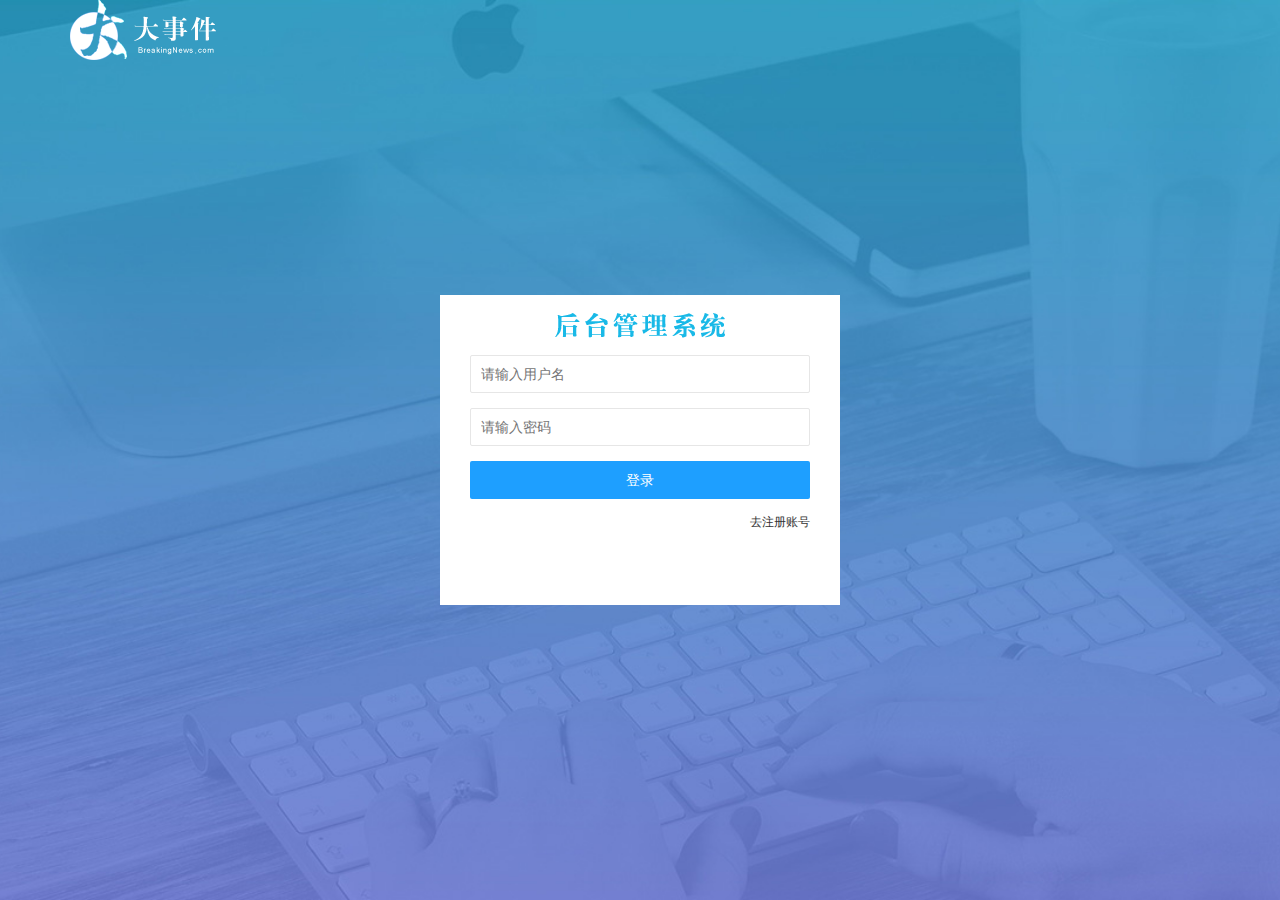
==== commit eac99a02: "1" ====
--- a/login.html
+++ b/login.html
@@ -33,6 +33,47 @@
     <!-- 登录注册区域 -->
     <div class="loginAndRegBox">
       <div class="title-box"></div>
+       <!-- 登录 -->
+       <div class="login-box">
+        <form class="layui-form" id="form_login">
+            
+            <!-- 用户名 -->
+            <div class="layui-form-item">
+                <input
+                       type="text"
+                       name="username"
+                       required
+                       lay-verify="required"
+                       placeholder="请输入用户名"
+                       autocomplete="off"
+                       class="layui-input"
+                       />
+            </div>
+            
+            <!-- 密码 -->
+            <div class="layui-form-item">
+                <input
+                       type="password"
+                       name="password"
+                       required
+                       lay-verify="required"
+                       placeholder="请输入密码"
+                       autocomplete="off"
+                       class="layui-input"
+                       />
+            </div>
+            
+            <!-- 登录按钮 -->
+            <div class="layui-form-item">
+                <!-- 注意：表单提交按钮和普通按钮的区别，就是 lay-submit 属性 -->
+                <button class="layui-btn layui-btn-normal layui-btn-fluid" lay-submit >
+                    登录
+                </button>
+            </div>
+            <div class="layui-form-item link">
+                <a href="javascript:;" id="link_reg">去注册账号</a>
+            </div>
+        </form>
     </div>
   </body>
 </html>
--- a/assets/css/login.css
+++ b/assets/css/login.css
@@ -20,4 +20,16 @@
 .loginAndRegBox .title-box {
   height: 60px;
   background: url(/assets/images/login_title.png) no-repeat center;
-}+}
+.reg-box {
+    display: none;
+  }
+  .layui-form {
+    padding: 0 30px;
+  }
+  
+  .link {
+    display: flex;
+    justify-content: flex-end;
+    font-size: 12px;
+  }--- a/assets/css/login.css
+++ b/assets/css/login.css
@@ -20,4 +20,16 @@
 .loginAndRegBox .title-box {
   height: 60px;
   background: url(/assets/images/login_title.png) no-repeat center;
-}+}
+.reg-box {
+    display: none;
+  }
+  .layui-form {
+    padding: 0 30px;
+  }
+  
+  .link {
+    display: flex;
+    justify-content: flex-end;
+    font-size: 12px;
+  }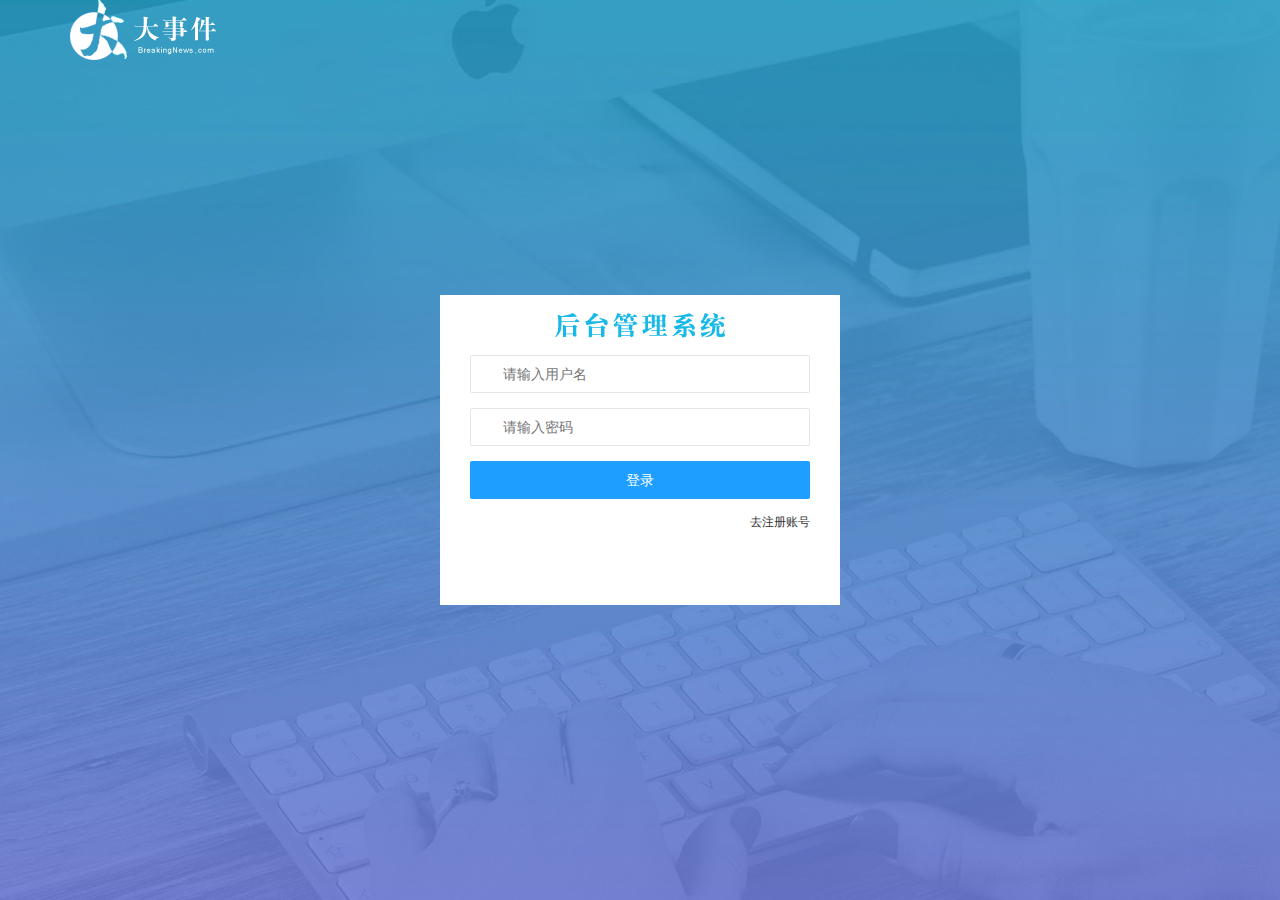
==== commit e8a12d58: "1" ====
--- a/login.html
+++ b/login.html
@@ -1,5 +1,6 @@
 <!DOCTYPE html>
 <html lang="en">
+
 <head>
     <meta charset="UTF-8">
     <meta http-equiv="X-UA-Compatible" content="IE=edge">
@@ -8,74 +9,104 @@
     <link rel="stylesheet" href="/assets/lib/layui/css/layui.css">
     <link rel="stylesheet" href="/assets/css/login.css">
 </head>
+
 <body>
     <script src="/assets/lib/layui/layui.all.js"></script>
     <script src="./assets/lib/jquery.js"></script>
     <script src="./assets/js/login.js"></script>
     <!DOCTYPE html>
-<html lang="en">
-  <head>
-    <meta charset="UTF-8" />
-    <meta http-equiv="X-UA-Compatible" content="IE=edge" />
-    <meta name="viewport" content="width=device-width, initial-scale=1.0" />
-    <title>大事件-登录</title>
-    <!-- 导入 LayUI 样式 -->
-    <link rel="stylesheet" href="./assets/lib/layui/css/layui.css" />
-    <!-- 导入自定义样式 -->
-    <link rel="stylesheet" href="./assets/css/login.css" />
-  </head>
-  <body>
-    <!-- 头部 logo 区域 -->
-    <div class="layui-main">
-      <img src="/assets/images/logo.png" alt="" />
-    </div>
+    <html lang="en">
 
-    <!-- 登录注册区域 -->
-    <div class="loginAndRegBox">
-      <div class="title-box"></div>
-       <!-- 登录 -->
-       <div class="login-box">
-        <form class="layui-form" id="form_login">
-            
-            <!-- 用户名 -->
-            <div class="layui-form-item">
-                <input
-                       type="text"
-                       name="username"
-                       required
-                       lay-verify="required"
-                       placeholder="请输入用户名"
-                       autocomplete="off"
-                       class="layui-input"
-                       />
+    <head>
+        <meta charset="UTF-8" />
+        <meta http-equiv="X-UA-Compatible" content="IE=edge" />
+        <meta name="viewport" content="width=device-width, initial-scale=1.0" />
+        <title>大事件-登录</title>
+        <!-- 导入 LayUI 样式 -->
+        <link rel="stylesheet" href="./assets/lib/layui/css/layui.css" />
+        <!-- 导入自定义样式 -->
+        <link rel="stylesheet" href="./assets/css/login.css" />
+    </head>
+
+    <body>
+        <!-- 头部 logo 区域 -->
+        <div class="layui-main">
+            <img src="/assets/images/logo.png" alt="" />
+        </div>
+
+        <!-- 登录注册区域 -->
+        <div class="loginAndRegBox">
+            <!-- 登录标题 -->
+            <div class="title-box"></div>
+            <!-- 登录 -->
+            <div class="login-box">
+                <form class="layui-form" id="form_login">
+
+                    <!-- 用户名 -->
+                    <div class="layui-form-item">
+                        <input type="text" name="username" required lay-verify="required" placeholder="请输入用户名"
+                            autocomplete="off" class="layui-input" />
+                    </div>
+
+                    <!-- 密码 -->
+                    <div class="layui-form-item">
+                        <input type="password" name="password" required lay-verify="required" placeholder="请输入密码"
+                            autocomplete="off" class="layui-input" />
+                    </div>
+
+                    <!-- 登录按钮 -->
+                    <div class="layui-form-item">
+                        <!-- 注意：表单提交按钮和普通按钮的区别，就是 lay-submit 属性 -->
+                        <button class="layui-btn layui-btn-normal layui-btn-fluid" lay-submit>
+                            登录
+                        </button>
+                    </div>
+                    <div class="layui-form-item link">
+                        <a href="javascript:;" id="link_reg">去注册账号</a>
+                    </div>
+                </form>
             </div>
-            
-            <!-- 密码 -->
-            <div class="layui-form-item">
-                <input
-                       type="password"
-                       name="password"
-                       required
-                       lay-verify="required"
-                       placeholder="请输入密码"
-                       autocomplete="off"
-                       class="layui-input"
-                       />
+            <!-- 注册 -->
+            <!-- 注册 -->
+            <div class="reg-box">
+                <form class="layui-form" id="form_reg">
+                    <!-- 用户名 -->
+                    <div class="layui-form-item">
+                        <i class="layui-icon layui-icon-username"></i>
+                        <input type="text" name="username" required lay-verify="required" placeholder="请输入用户名"
+                            autocomplete="off" class="layui-input" />
+                    </div>
+
+                    <!-- 密码 -->
+                    <div class="layui-form-item">
+                        <i class="layui-icon layui-icon-password"></i>
+                        <input type="password" name="password" required lay-verify="required" placeholder="请输入密码"
+                            autocomplete="off" class="layui-input" />
+                    </div>
+
+                    <!-- 确认密码 -->
+                    <div class="layui-form-item">
+                        <i class="layui-icon layui-icon-password"></i>
+                        <input type="password" name="repassword" required lay-verify="required" placeholder="再次确认密码"
+                            autocomplete="off" class="layui-input" />
+                    </div>
+
+                    <!-- 注册按钮 -->
+                    <div class="layui-form-item">
+                        <!-- 注意：表单提交按钮和普通按钮的区别，就是 lay-submit 属性 -->
+                        <button class="layui-btn layui-btn-normal layui-btn-fluid" lay-submit>
+                            注册
+                        </button>
+                    </div>
+                    <div class="layui-form-item link">
+                        <a href="javascript:;" id="link_login">去登录</a>
+                    </div>
+                </form>
             </div>
-            
-            <!-- 登录按钮 -->
-            <div class="layui-form-item">
-                <!-- 注意：表单提交按钮和普通按钮的区别，就是 lay-submit 属性 -->
-                <button class="layui-btn layui-btn-normal layui-btn-fluid" lay-submit >
-                    登录
-                </button>
-            </div>
-            <div class="layui-form-item link">
-                <a href="javascript:;" id="link_reg">去注册账号</a>
-            </div>
-        </form>
-    </div>
-  </body>
-</html>
+        </div>
+    </body>
+
+    </html>
 </body>
+
 </html>--- a/assets/css/login.css
+++ b/assets/css/login.css
@@ -32,4 +32,17 @@
     display: flex;
     justify-content: flex-end;
     font-size: 12px;
+  }
+  .layui-form-item {
+    position: relative;
+  }
+  
+  .layui-icon {
+    position: absolute;
+    top: 10px;
+    left: 10px;
+  }
+  
+  .layui-input {
+    padding-left: 32px;
   }--- a/assets/css/login.css
+++ b/assets/css/login.css
@@ -32,4 +32,17 @@
     display: flex;
     justify-content: flex-end;
     font-size: 12px;
+  }
+  .layui-form-item {
+    position: relative;
+  }
+  
+  .layui-icon {
+    position: absolute;
+    top: 10px;
+    left: 10px;
+  }
+  
+  .layui-input {
+    padding-left: 32px;
   }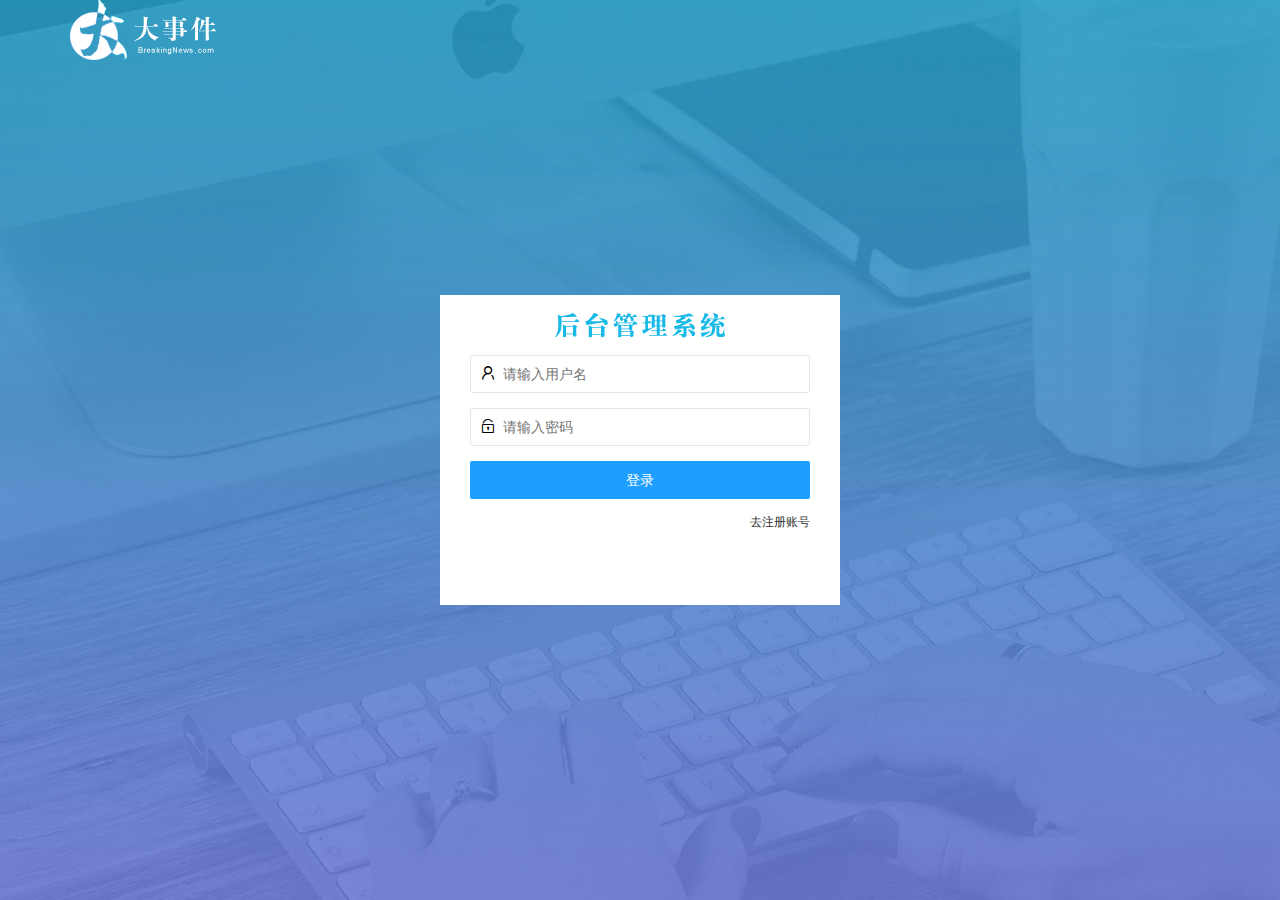
==== commit a5d5488f: "2" ====
--- a/login.html
+++ b/login.html
@@ -6,8 +6,8 @@
     <meta http-equiv="X-UA-Compatible" content="IE=edge">
     <meta name="viewport" content="width=device-width, initial-scale=1.0">
     <title>Document</title>
-    <link rel="stylesheet" href="/assets/lib/layui/css/layui.css">
-    <link rel="stylesheet" href="/assets/css/login.css">
+    <link rel="stylesheet" href="./assets/lib/layui/css/layui.css">
+    <link rel="stylesheet" href="./assets/css/login.css">
 </head>
 
 <body>
@@ -44,18 +44,21 @@
 
                     <!-- 用户名 -->
                     <div class="layui-form-item">
+                        <i class="layui-icon layui-icon-username"></i>
                         <input type="text" name="username" required lay-verify="required" placeholder="请输入用户名"
                             autocomplete="off" class="layui-input" />
                     </div>
 
                     <!-- 密码 -->
                     <div class="layui-form-item">
+                        <i class="layui-icon layui-icon-password"></i>
                         <input type="password" name="password" required lay-verify="required" placeholder="请输入密码"
                             autocomplete="off" class="layui-input" />
                     </div>
 
                     <!-- 登录按钮 -->
                     <div class="layui-form-item">
+
                         <!-- 注意：表单提交按钮和普通按钮的区别，就是 lay-submit 属性 -->
                         <button class="layui-btn layui-btn-normal layui-btn-fluid" lay-submit>
                             登录
@@ -66,7 +69,6 @@
                     </div>
                 </form>
             </div>
-            <!-- 注册 -->
             <!-- 注册 -->
             <div class="reg-box">
                 <form class="layui-form" id="form_reg">
@@ -80,8 +82,8 @@
                     <!-- 密码 -->
                     <div class="layui-form-item">
                         <i class="layui-icon layui-icon-password"></i>
-                        <input type="password" name="password" required lay-verify="required" placeholder="请输入密码"
-                            autocomplete="off" class="layui-input" />
+                        <input type="password" name="repassword" required lay-verify="required|pwd|repwd"
+                            placeholder="再次确认密码" autocomplete="off" class="layui-input" />
                     </div>
 
                     <!-- 确认密码 -->
